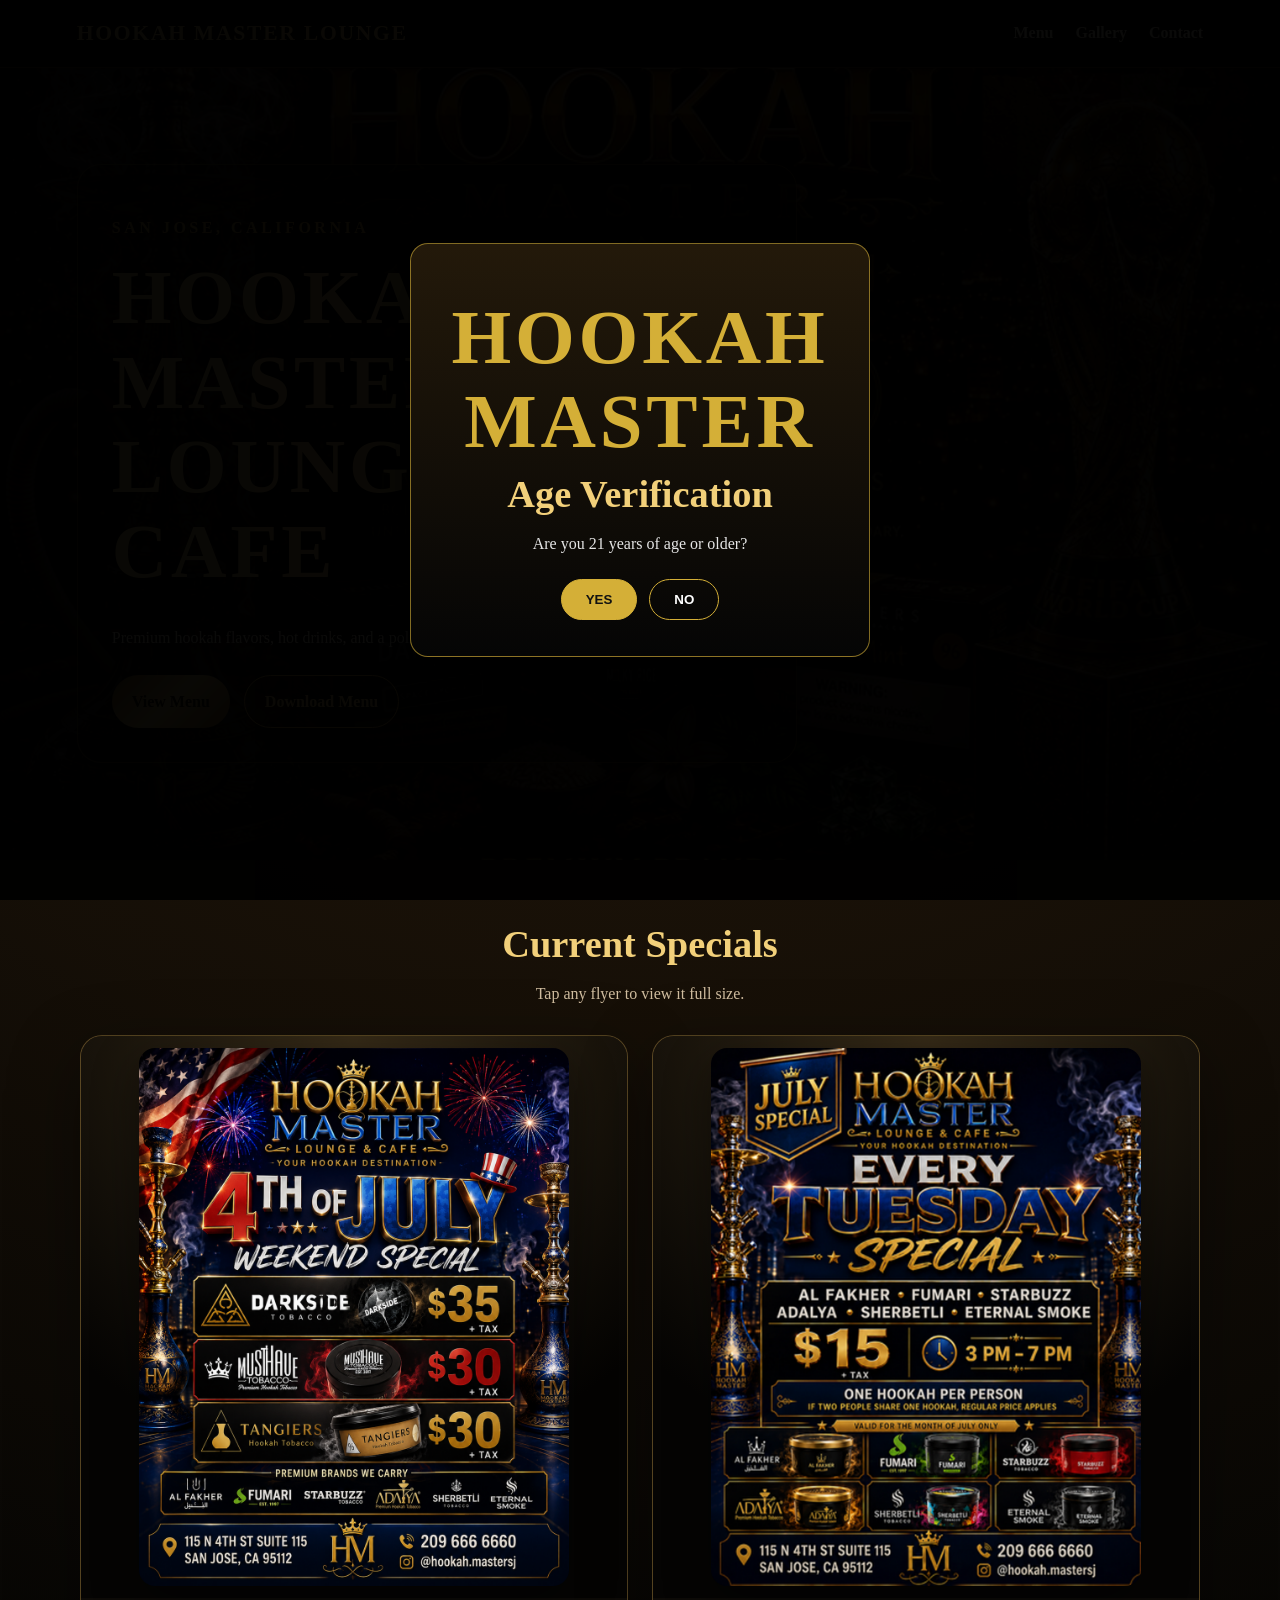
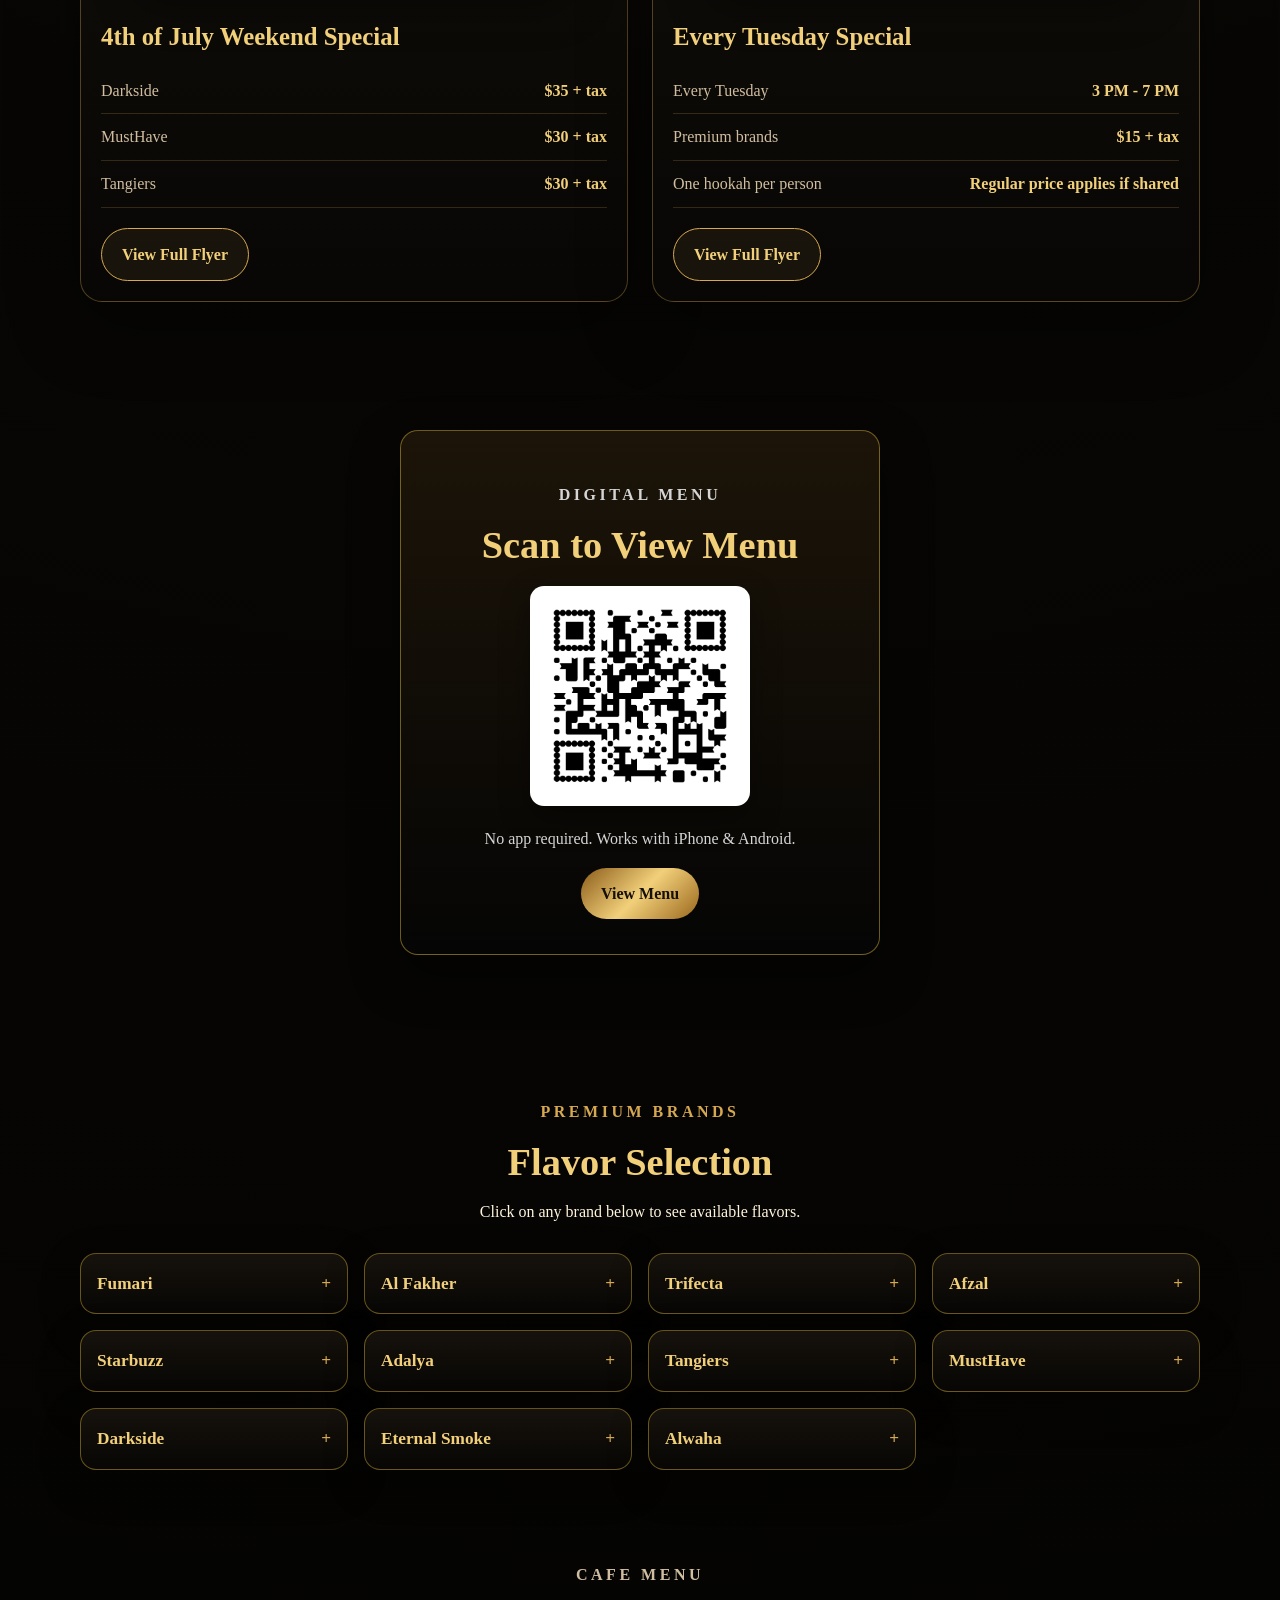
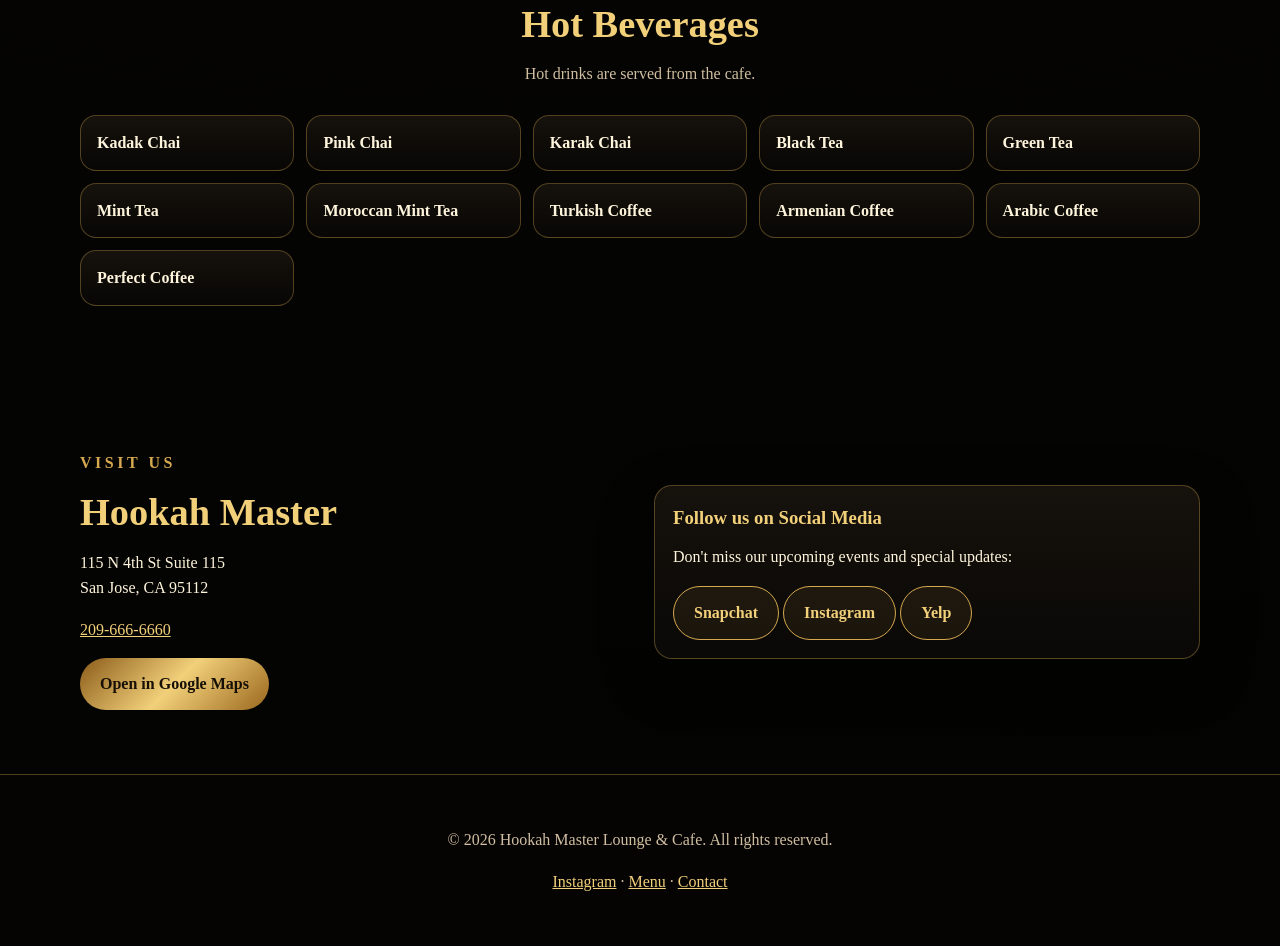
==== index.html @ a3803df4 "Add fire ember elements to index.html Add fire ember elements to the body of the HTML." ====
<!doctype html>
<html lang="en">
<head>
  <meta charset="utf-8" />
  <meta name="viewport" content="width=device-width, initial-scale=1" />
  <title>Hookah Master Lounge & Cafe | San Jose</title>
  <meta name="description" content="Hookah Master Lounge & Cafe in San Jose. Premium hookah flavors, hot drinks, and lounge experience." />
  <link rel="icon" href="/assets/hero.jpg" />
  <link rel="stylesheet" href="/style.css" />
</head>

<body>

  <div class="fire-embers">
  <span class="ember"></span>
  <span class="ember"></span>
  <span class="ember"></span>
  <span class="ember"></span>
  <span class="ember"></span>
  <span class="ember"></span>
</div>
  
  <header class="site-header">
    <a class="brand" href="/">Hookah Master Lounge</a>
    <nav>
      <a href="/menu/">Menu</a>
      <a href="/gallery/">Gallery</a>
      <a href="/contact/">Contact</a>
    </nav>
  </header>

  <main>
    <section class="hero">
      <div class="hero-overlay"></div>
      <img src="/assets/hero.jpg" alt="Hookah Master Lounge and Cafe premium brands and address" />
      <div class="hero-card">
        <p class="eyebrow">San Jose, California</p>
        <h1>Hookah Master Lounge & Cafe</h1>
        <p>Premium hookah flavors, hot drinks, and a polished lounge experience in downtown San Jose.</p>
        <div class="actions">
          <a class="button primary" href="/menu/">View Menu</a>
          <a class="button" href="/assets/menu.pdf" target="_blank" rel="noopener">Download Menu</a>
        </div>
      </div>
    </section>

    <section class="section specials-section" id="specials">
      <div class="section-heading">
        <h2>Current Specials</h2>
        <p>Tap any flyer to view it full size.</p>
      </div>

      <div class="specials-grid">
        <article class="special-card">
          <a class="special-flyer-link" href="/assets/july-special.png" target="_blank" rel="noopener">
            <img src="/assets/july-special.png" alt="4th of July Weekend Special flyer" loading="lazy" />
          </a>
          <div class="special-content">
            <h3>4th of July Weekend Special</h3>
            <ul class="special-list">
              <li><span>Darkside</span><strong>$35 + tax</strong></li>
              <li><span>MustHave</span><strong>$30 + tax</strong></li>
              <li><span>Tangiers</span><strong>$30 + tax</strong></li>
            </ul>
            <a class="button" href="/assets/july-special.png" target="_blank" rel="noopener">View Full Flyer</a>
          </div>
        </article>

        <article class="special-card">
          <a class="special-flyer-link" href="/assets/tuesday-special.png" target="_blank" rel="noopener">
            <img src="/assets/tuesday-special.png" alt="Every Tuesday Special flyer" loading="lazy" />
          </a>
          <div class="special-content">
            <h3>Every Tuesday Special</h3>
            <ul class="special-list">
              <li><span>Every Tuesday</span><strong>3 PM - 7 PM</strong></li>
              <li><span>Premium brands</span><strong>$15 + tax</strong></li>
              <li><span>One hookah per person</span><strong>Regular price applies if shared</strong></li>
            </ul>
            <a class="button" href="/assets/tuesday-special.png" target="_blank" rel="noopener">View Full Flyer</a>
          </div>
        </article>
      </div>
    </section>


    <section class="section qr-section">
      <div class="qr-card">
        <p class="eyebrow">Digital Menu</p>
        <h2>Scan to View Menu</h2>
        <img src="/assets/qr-menu.png" alt="Hookah Master Menu QR Code" class="qr-code" />
        <p>No app required. Works with iPhone & Android.</p>
        <a class="button primary" href="/menu/">View Menu</a>
      </div>
    </section>

    <section class="section intro">
      <p class="eyebrow">Premium Brands</p>
      <h2>Flavor Selection</h2>
      <p>Click on any brand below to see available flavors.</p>

      <div class="flavor-grid">
        <details>
          <summary>Fumari</summary>
          <ul>
            <li>Lemon Mint</li>
            <li>White Gummy Bear</li>
            <li>Red Gummy Bear</li>
            <li>Tropical Punch</li>
            <li>Mojito</li>
            <li>Ambrosia</li>
            <li>Spiced Chai</li>
            <li>Tangelo</li>
            <li>Island Papaya</li>
            <li>Red Gummy Ice</li>
          </ul>
        </details>

        <details>
          <summary>Al Fakher</summary>
          <ul>
            <li>Double Apple</li>
            <li>Mint</li>
            <li>Gum Mint</li>
            <li>Magic Love</li>
            <li>Orange Mint</li>
            <li>Grape Mint</li>
            <li>Blueberry Mint</li>
            <li>Peach</li>
            <li>Guava</li>
            <li>Watermelon</li>
            <li>Kiwi</li>
            <li>Mango</li>
            <li>Coconut</li>
            <li>Vanilla</li>
            <li>Cherry</li>
            <li>Citrus Mint</li>
            <li>Cloud 92</li>
          </ul>
        </details>

        <details>
          <summary>Trifecta</summary>
          <ul>
            <li>Twice the Ice</li>
            <li>TNT</li>
            <li>Indian Kheer</li>
          </ul>
        </details>

        <details>
          <summary>Afzal</summary>
          <ul>
            <li>Pan Raas</li>
            <li>Pan Masala</li>
            <li>Bombay Pan</li>
            <li>Kesar Pan</li>
          </ul>
        </details>

        <details>
          <summary>Starbuzz</summary>
          <ul>
            <li>Bluemist</li>
            <li>Safari Melon Dew</li>
            <li>Sex on the Beach</li>
            <li>Code 69</li>
            <li>Orange Mint</li>
            <li>Coco Jumbo</li>
            <li>Pirates Cave</li>
          </ul>
        </details>

        <details>
          <summary>Adalya</summary>
          <ul>
            <li>Love 66</li>
            <li>Lady Killer</li>
            <li>Punkman</li>
            <li>Sheikh Money</li>
            <li>Blue Melon</li>
          </ul>
        </details>

        <details>
          <summary>Tangiers</summary>
          <ul>
            <li>Cane Mint</li>
            <li>Extreme Cane Mint</li>
            <li>Eric's Mango</li>
            <li>Kashmir Mango</li>
            <li>Mango Fling</li>
            <li>Foreplay on the Peach</li>
            <li>Kashmir Peach</li>
            <li>Orange Soda</li>
            <li>Blueberry Grapefruit</li>
            <li>Strawberry Lemonade</li>
            <li>Blackberry Lime</li>
            <li>Pineapple</li>
            <li>Welsh Cream</li>
            <li>Schnozzberry</li>
            <li>Maraschino Cherry</li>
            <li>Lemon Blossom</li>
            <li>Green Apple Stuff</li>
            <li>Pear Watermelon</li>
            <li>Mixed Fruit</li>
            <li>Coconut</li>
          </ul>
        </details>

        <details>
          <summary>MustHave</summary>
          <ul>
            <li>Pinkman</li>
            <li>Rocketman</li>
            <li>Space Flavor</li>
            <li>Tropic Juice</li>
            <li>Mango</li>
            <li>Kiwi Smoothie</li>
            <li>Orange Dream</li>
            <li>Cookie</li>
            <li>Candy Cow</li>
            <li>Lemon Pie</li>
            <li>Lemongrass</li>
            <li>Holland Pie</li>
            <li>Choco Mint</li>
            <li>Ice Mint</li>
            <li>Frosty</li>
            <li>Apple Drops</li>
            <li>Blackberry</li>
            <li>Black Currant</li>
            <li>Blueberry Candy</li>
            <li>Ararat</li>
            <li>Cherry Cola</li>
            <li>Cucunada</li>
            <li>Coconut Shake</li>
            <li>Cheesecake</li>
            <li>Cinnamon</li>
            <li>Citrus Spritz</li>
            <li>Caribbean Rum</li>
            <li>Grapefruit</li>
            <li>Earl Grey</li>
            <li>Estragon</li>
            <li>Feijoa</li>
            <li>Gooseberry</li>
            <li>Berry Moroz</li>
            <li>Honey Halls</li>
            <li>Ice Cream</li>
            <li>Jumulao</li>
            <li>Green Fizz</li>
            <li>Fizzy Dizzy</li>
            <li>Morocco</li>
            <li>Nord Star</li>
            <li>Mandarin</li>
            <li>Milky Rice</li>
            <li>Milk Oolong</li>
            <li>Mango Sling</li>
            <li>Orange Tea</li>
            <li>Sweet Melon</li>
            <li>Strawberry Lychee</li>
            <li>Red Bomb</li>
            <li>Pistachio</li>
            <li>Pineapple Rings</li>
            <li>Prosecco</li>
            <li>Paradise</li>
            <li>Vanilla Cream</li>
            <li>Unicorn Treats</li>
            <li>Watermelon</li>
            <li>Tipsy</li>
            <li>Violet</li>
          </ul>
        </details>

        <details>
          <summary>Darkside</summary>
          <ul>
            <li>Bergmonster</li>
            <li>Basil Blast</li>
            <li>Admiral Akbar</li>
            <li>Brazil Breeze</li>
            <li>Banana Papa</li>
            <li>Bounty Hunter</li>
            <li>Blueberry Blast</li>
            <li>Bluesry Blast</li>
            <li>Crystal Grape</li>
            <li>Cyber Kiwi</li>
            <li>Cream Soda</li>
            <li>Dark Mint</li>
            <li>Dark Passion</li>
            <li>Deep Blue Sea</li>
            <li>Desert Eagle</li>
            <li>Dark Ice Cream</li>
            <li>Dark Cola</li>
            <li>Dark Melon</li>
            <li>Lake Grapefruit</li>
            <li>Genesis Raspberry</li>
            <li>Guava Rebel</li>
            <li>Falling Star</li>
            <li>Mango Lassi 2.0</li>
            <li>Goosebumps</li>
            <li>Honey Dust</li>
            <li>Ice Greczy</li>
            <li>Killer Milk</li>
            <li>Lemon Blast</li>
            <li>Pear</li>
            <li>Red Jam</li>
            <li>Space Jam</li>
            <li>Pomelo</li>
            <li>Torpedo</li>
            <li>Polar Cream</li>
            <li>Red Alert</li>
            <li>Fruity</li>
          </ul>
        </details>

        <details>
          <summary>Eternal Smoke</summary>
          <ul>
            <li>Eternal Smoke</li>
            <li>Lime Lit</li>
            <li>Peach Lit</li>
            <li>Blueberry Lit</li>
            <li>Watermelon Lit</li>
            <li>Smoothie Sunshine</li>
            <li>Midnight Passion</li>
            <li>Aloha Night</li>
            <li>Intense Peace</li>
          </ul>
        </details>

        <details>
          <summary>Alwaha</summary>
          <ul>
            <li>Pan Rasna</li>
            <li>Big Boy</li>
          </ul>
        </details>
      </div>
    </section>

    <section class="section beverages-section">
      <div class="section-heading">
        <p class="eyebrow">Cafe Menu</p>
        <h2>Hot Beverages</h2>
        <p>Hot drinks are served from the cafe.</p>
      </div>

      <div class="beverage-grid">
        <span>Kadak Chai</span>
        <span>Pink Chai</span>
        <span>Karak Chai</span>
        <span>Black Tea</span>
        <span>Green Tea</span>
        <span>Mint Tea</span>
        <span>Moroccan Mint Tea</span>
        <span>Turkish Coffee</span>
        <span>Armenian Coffee</span>
        <span>Arabic Coffee</span>
        <span>Perfect Coffee</span>
      </div>
    </section>


    <section class="split section">
      <div>
        <p class="eyebrow">Visit Us</p>
        <h2>Hookah Master</h2>
        <p>115 N 4th St Suite 115<br>San Jose, CA 95112</p>
        <p><a href="tel:12096666660">209-666-6660</a></p>
        <a class="button primary" href="https://maps.app.goo.gl/d8j7RaZRmNTJTMe79" target="_blank" rel="noopener">Open in Google Maps</a>
      </div>

      <div class="card">
        <h3>Follow us on Social Media</h3>
        <p>Don't miss our upcoming events and special updates:</p>
        <a class="button" href="https://snapchat.com/t/9Iy82Onw" target="_blank" rel="noopener">Snapchat</a>
        <a class="button" href="https://www.instagram.com/hookah.mastersj?utm_source=qr" target="_blank" rel="noopener">Instagram</a>
        <a class="button" href="https://yelp.to/-NRig99HRk" target="_blank" rel="noopener">Yelp</a>
      </div>
    </section>
  </main>

  <footer>
    <p>© <span id="year"></span> Hookah Master Lounge & Cafe. All rights reserved.</p>
    <p>
      <a href="https://www.instagram.com/hookah.mastersj" target="_blank" rel="noopener">Instagram</a>
      · <a href="/menu/">Menu</a>
      · <a href="/contact/">Contact</a>
    </p>
  </footer>

  <script src="/script.js"></script>
  <script src="/age-check.js"></script>
</body>
</html>
---- style.css ----
:root{
  --bg:#070604;
  --panel:#11100d;
  --panel2:#18130d;
  --gold:#d6a84f;
  --gold2:#f2d07a;
  --text:#fff5dc;
  --muted:#d1bea0;
  --line:rgba(214,168,79,.35);
}

*{box-sizing:border-box}

html{scroll-behavior:smooth}

body{
  margin:0;
  background:radial-gradient(circle at top,#2b1c0b 0,#070604 42%,#030302 100%);
  color:var(--text);
  font-family:Georgia,'Times New Roman',serif;
  line-height:1.6;
}

a{color:var(--gold2)}

.site-header{
  position:sticky;
  top:0;
  z-index:10;
  display:flex;
  align-items:center;
  justify-content:space-between;
  padding:16px 6vw;
  background:rgba(3,3,2,.86);
  backdrop-filter:blur(12px);
  border-bottom:1px solid var(--line);
}

.brand{
  font-size:1.35rem;
  font-weight:700;
  letter-spacing:.08em;
  text-transform:uppercase;
  text-decoration:none;
  color:var(--gold2);
}

nav{
  display:flex;
  gap:22px;
}


nav a{
  text-decoration:none;
  color:var(--text);
  font-weight:700;
}

.hero{
  position:relative;
  min-height:88vh;
  display:grid;
  place-items:center;
  overflow:hidden;
}

.hero img{
  position:absolute;
  inset:0;
  width:100%;
  height:100%;
  object-fit:cover;
  filter:saturate(1.06) contrast(1.02);
}

.hero-overlay{
  position:absolute;
  inset:0;
  background:linear-gradient(90deg,rgba(0,0,0,.82),rgba(0,0,0,.38),rgba(0,0,0,.72));
  z-index:1;
}

.hero-card{
  position:relative;
  z-index:2;
  width:min(720px,90vw);
  margin-right:auto;
  margin-left:6vw;
  padding:34px;
  border:1px solid var(--line);
  border-radius:24px;
  background:rgba(8,7,5,.68);
  box-shadow:0 24px 80px rgba(0,0,0,.6);
}

h1,h2,h3{
  line-height:1.1;
  margin:.2em 0 .4em;
  color:var(--gold2);
}

h1{
  font-size:clamp(2.3rem,6vw,5.4rem);
  letter-spacing:.05em;
  text-transform:uppercase;
}

h2{
  font-size:clamp(1.8rem,3vw,3rem);
}

.eyebrow{
  letter-spacing:.22em;
  text-transform:uppercase;
  color:var(--gold);
  font-weight:700;
}

.actions{
  display:flex;
  gap:14px;
  flex-wrap:wrap;
  margin-top:24px;
}

.button{
  display:inline-flex;
  align-items:center;
  justify-content:center;
  padding:13px 20px;
  border:1px solid var(--gold);
  border-radius:999px;
  color:var(--gold2);
  text-decoration:none;
  font-weight:800;
  background:rgba(214,168,79,.08);
}

.button.primary{
  background:linear-gradient(135deg,#8a5b19,#f2d07a,#9a671d);
  color:#160f06;
  border:0;
}

.section{
  width:min(1120px,90vw);
  margin:0 auto;
  padding:64px 0;
}

.intro{
  text-align:center;
}

.card,
.menu-card{
  border:1px solid var(--line);
  background:linear-gradient(180deg,rgba(24,19,13,.92),rgba(10,9,7,.92));
  border-radius:18px;
  padding:18px;
  box-shadow:0 18px 55px rgba(0,0,0,.28);
}

.split{
  display:grid;
  grid-template-columns:1fr 1fr;
  gap:28px;
  align-items:center;
}

code{
  display:block;
  padding:14px;
  border-radius:12px;
  background:#050403;
  border:1px solid var(--line);
  white-space:normal;
}

.page{
  padding-top:34px;
}

.page-title{
  text-align:center;
}

.center-actions{
  justify-content:center;
}

.policy ul{
  margin:0;
  padding-left:22px;
}

.menu-grid{
  display:grid;
  grid-template-columns:repeat(3,1fr);
  gap:18px;
}

.menu-card h2{
  font-size:1.5rem;
}

.menu-card p{
  color:var(--muted);
  margin-bottom:0;
}

.menu-card.wide{
  grid-column:span 3;
}

.pdf-viewer iframe{
  width:100%;
  height:760px;
  border:1px solid var(--line);
  border-radius:18px;
  background:#fff;
}

.gallery img{
  width:100%;
  border-radius:24px;
  border:1px solid var(--line);
  box-shadow:0 24px 80px rgba(0,0,0,.55);
}

footer{
  text-align:center;
  padding:36px 6vw;
  border-top:1px solid var(--line);
  background:#050403;
  color:var(--muted);
}

/* QR Code Section */
.qr-section{
  text-align:center;
}

.qr-card{
  width:min(95%,480px);
  margin:0 auto;
  padding:clamp(20px,3vw,35px);
  border-radius:18px;
  border:1px solid rgba(212,175,55,.5);
  background:linear-gradient(180deg,#1c1408,#050505);
  box-shadow:0 20px 50px rgba(0,0,0,.45);
}

.qr-code{
  width:clamp(120px,18vw,220px);
  aspect-ratio:1 / 1;
  height:auto;
  display:block;
  margin:20px auto;
  background:white;
  padding:12px;
  border-radius:14px;
  box-shadow:0 12px 30px rgba(0,0,0,.35);
}

.qr-card p{
  color:#d5d5d5;
}

/* Clickable Flavor Section */
.flavor-grid{
  display:grid;
  grid-template-columns:repeat(auto-fit,minmax(230px,1fr));
  gap:16px;
  margin-top:28px;
  text-align:left;
}

.flavor-grid details{
  border:1px solid rgba(212,175,55,.45);
  border-radius:16px;
  background:linear-gradient(180deg,rgba(24,19,13,.92),rgba(8,7,5,.92));
  padding:16px;
  box-shadow:0 14px 40px rgba(0,0,0,.28);
}

.flavor-grid summary{
  cursor:pointer;
  color:var(--gold2);
  font-weight:800;
  font-size:1.08rem;
  list-style:none;
}

.flavor-grid summary::-webkit-details-marker{
  display:none;
}

.flavor-grid summary::after{
  content:" +";
  color:var(--gold);
  float:right;
}

.flavor-grid details[open] summary::after{
  content:" −";
}

.flavor-grid ul{
  margin:14px 0 0;
  padding-left:20px;
  color:#e7e7e7;
}

.flavor-grid li{
  margin:5px 0;
}

/* Age Verification */
.age-lock body{
  overflow:hidden;
}

.age-gate{
  position:fixed;
  inset:0;
  z-index:999999;
  background:rgba(0,0,0,.96);
  display:flex;
  align-items:center;
  justify-content:center;
  padding:20px;
}

.age-box{
  max-width:460px;
  width:100%;
  text-align:center;
  background:linear-gradient(180deg,#23190a,#050505);
  border:1px solid rgba(212,175,55,.6);
  border-radius:18px;
  padding:36px 24px;
  box-shadow:0 20px 60px rgba(0,0,0,.6);
}

.age-box h1{
  color:#d4af37;
  margin-bottom:8px;
}

.age-box h2{
  margin-top:0;
}

.age-box p{
  color:#e6e6e6;
}

.age-actions{
  display:flex;
  gap:12px;
  justify-content:center;
  margin-top:22px;
}

.age-actions button{
  cursor:pointer;
  border:1px solid #d4af37;
  border-radius:999px;
  padding:12px 24px;
  font-weight:700;
  background:transparent;
  color:#fff;
}

.age-actions button:first-child{
  background:#d4af37;
  color:#111;
}

.age-denied{
  min-height:100vh;
  display:grid;
  place-content:center;
  text-align:center;
  background:#050505;
  color:white;
  padding:24px;
}

/* Mobile Responsive */
@media(max-width:850px){
  .site-header{
    position:relative;
    display:block;
    text-align:center;
  }

  .brand{
    display:block;
    margin-bottom:10px;
  }

  nav{
    justify-content:center;
    gap:14px;
    flex-wrap:wrap;
  }

  .hero{
    min-height:74vh;
  }

  .hero-card{
    margin:22px auto;
    padding:24px;
  }

  .split,
  .menu-grid{
    grid-template-columns:1fr;
  }

  .menu-card.wide{
    grid-column:auto;
  }

  .pdf-viewer iframe{
    height:520px;
  }
}

@media(max-width:520px){
  h1{
    font-size:2.15rem;
  }

  .actions,
  .center-actions{
    display:grid;
  }

  .section{
    width:min(92vw,1120px);
    padding:44px 0;
  }

  .hero img{
    object-position:center top;
  }

  .qr-code{
    width:clamp(110px,36vw,165px);
  }

  .qr-card{
    padding:22px 16px;
  }

  .flavor-grid{
    grid-template-columns:1fr;
  }
}

/* Current Specials */
.section-heading{
  text-align:center;
  margin-bottom:28px;
}

.section-heading p{
  color:var(--muted);
}

.specials-section{
  padding-top:56px;
}

.specials-grid{
  display:grid;
  grid-template-columns:repeat(2,minmax(0,1fr));
  gap:24px;
  align-items:start;
}

.special-card{
  overflow:hidden;
  border:1px solid var(--line);
  border-radius:22px;
  background:linear-gradient(180deg,rgba(24,19,13,.96),rgba(8,7,5,.96));
  box-shadow:0 22px 70px rgba(0,0,0,.4);
}

/*
  Flyer previews are intentionally normalized.
  The source flyers have different pixel sizes, so this container keeps the page
  balanced without cropping the artwork. The important promo details are repeated
  as text below each flyer, so mobile users do not need to pinch-zoom.
*/
.special-flyer-link{
  display:grid;
  place-items:center;
  padding:12px;
  background:radial-gradient(circle at top,rgba(214,168,79,.16),#050403 68%);
}

.special-flyer-link img{
  display:block;
  width:min(100%,430px);
  aspect-ratio:4 / 5;
  height:auto;
  object-fit:contain;
  border-radius:16px;
  box-shadow:0 16px 46px rgba(0,0,0,.45);
}

.special-content{
  padding:20px;
}

.special-content h3{
  font-size:1.55rem;
}

.special-list{
  list-style:none;
  margin:18px 0 20px;
  padding:0;
}

.special-list li{
  display:flex;
  justify-content:space-between;
  gap:16px;
  padding:10px 0;
  border-bottom:1px solid rgba(214,168,79,.2);
  color:var(--muted);
}

.special-list strong{
  color:var(--gold2);
  text-align:right;
  white-space:nowrap;
}

@media(max-width:850px){
  .specials-grid{
    grid-template-columns:1fr;
  }

  .special-card{
    max-width:680px;
    margin:0 auto;
  }
}

@media(max-width:520px){
  .specials-section{
    padding-top:42px;
  }

  .special-flyer-link{
    padding:8px;
  }

  .special-flyer-link img{
    width:100%;
    max-width:420px;
  }

  .special-content{
    padding:16px;
  }

  .special-list li{
    display:block;
  }

  .special-list strong{
    display:block;
    margin-top:2px;
    text-align:left;
    white-space:normal;
  }
}

/* Hot Beverages */
.beverages-section{
  padding-top:12px;
}

.beverage-grid{
  display:grid;
  grid-template-columns:repeat(auto-fit,minmax(190px,1fr));
  gap:12px;
}

.beverage-grid span,
.beverage-card{
  border:1px solid rgba(214,168,79,.35);
  border-radius:16px;
  background:linear-gradient(180deg,rgba(24,19,13,.92),rgba(8,7,5,.92));
  padding:14px 16px;
  color:var(--text);
  font-weight:700;
}

/* Live Flying Flame / Embers */
.fire-embers {
  position: fixed;
  inset: 0;
  pointer-events: none;
  overflow: hidden;
  z-index: 4;
}

.ember {
  position: absolute;
  bottom: -40px;
  width: 6px;
  height: 6px;
  border-radius: 50%;
  background: radial-gradient(circle, #fff2a8, #ff9a22 45%, #ff3b00 75%, transparent 100%);
  box-shadow: 0 0 12px #ff8a00, 0 0 26px rgba(255,80,0,.65);
  animation: emberFly linear infinite;
  opacity: .85;
}

.ember:nth-child(1){left:12%; animation-duration:7s; animation-delay:0s;}
.ember:nth-child(2){left:25%; animation-duration:9s; animation-delay:1s;}
.ember:nth-child(3){left:42%; animation-duration:6s; animation-delay:2s;}
.ember:nth-child(4){left:58%; animation-duration:8s; animation-delay:.5s;}
.ember:nth-child(5){left:73%; animation-duration:10s; animation-delay:1.5s;}
.ember:nth-child(6){left:88%; animation-duration:7s; animation-delay:3s;}

@keyframes emberFly {
  0% {
    transform: translateY(0) translateX(0) scale(.7);
    opacity: 0;
  }
  15% {
    opacity: .9;
  }
  60% {
    opacity: .7;
  }
  100% {
    transform: translateY(-110vh) translateX(45px) scale(1.4);
    opacity: 0;
  }
}
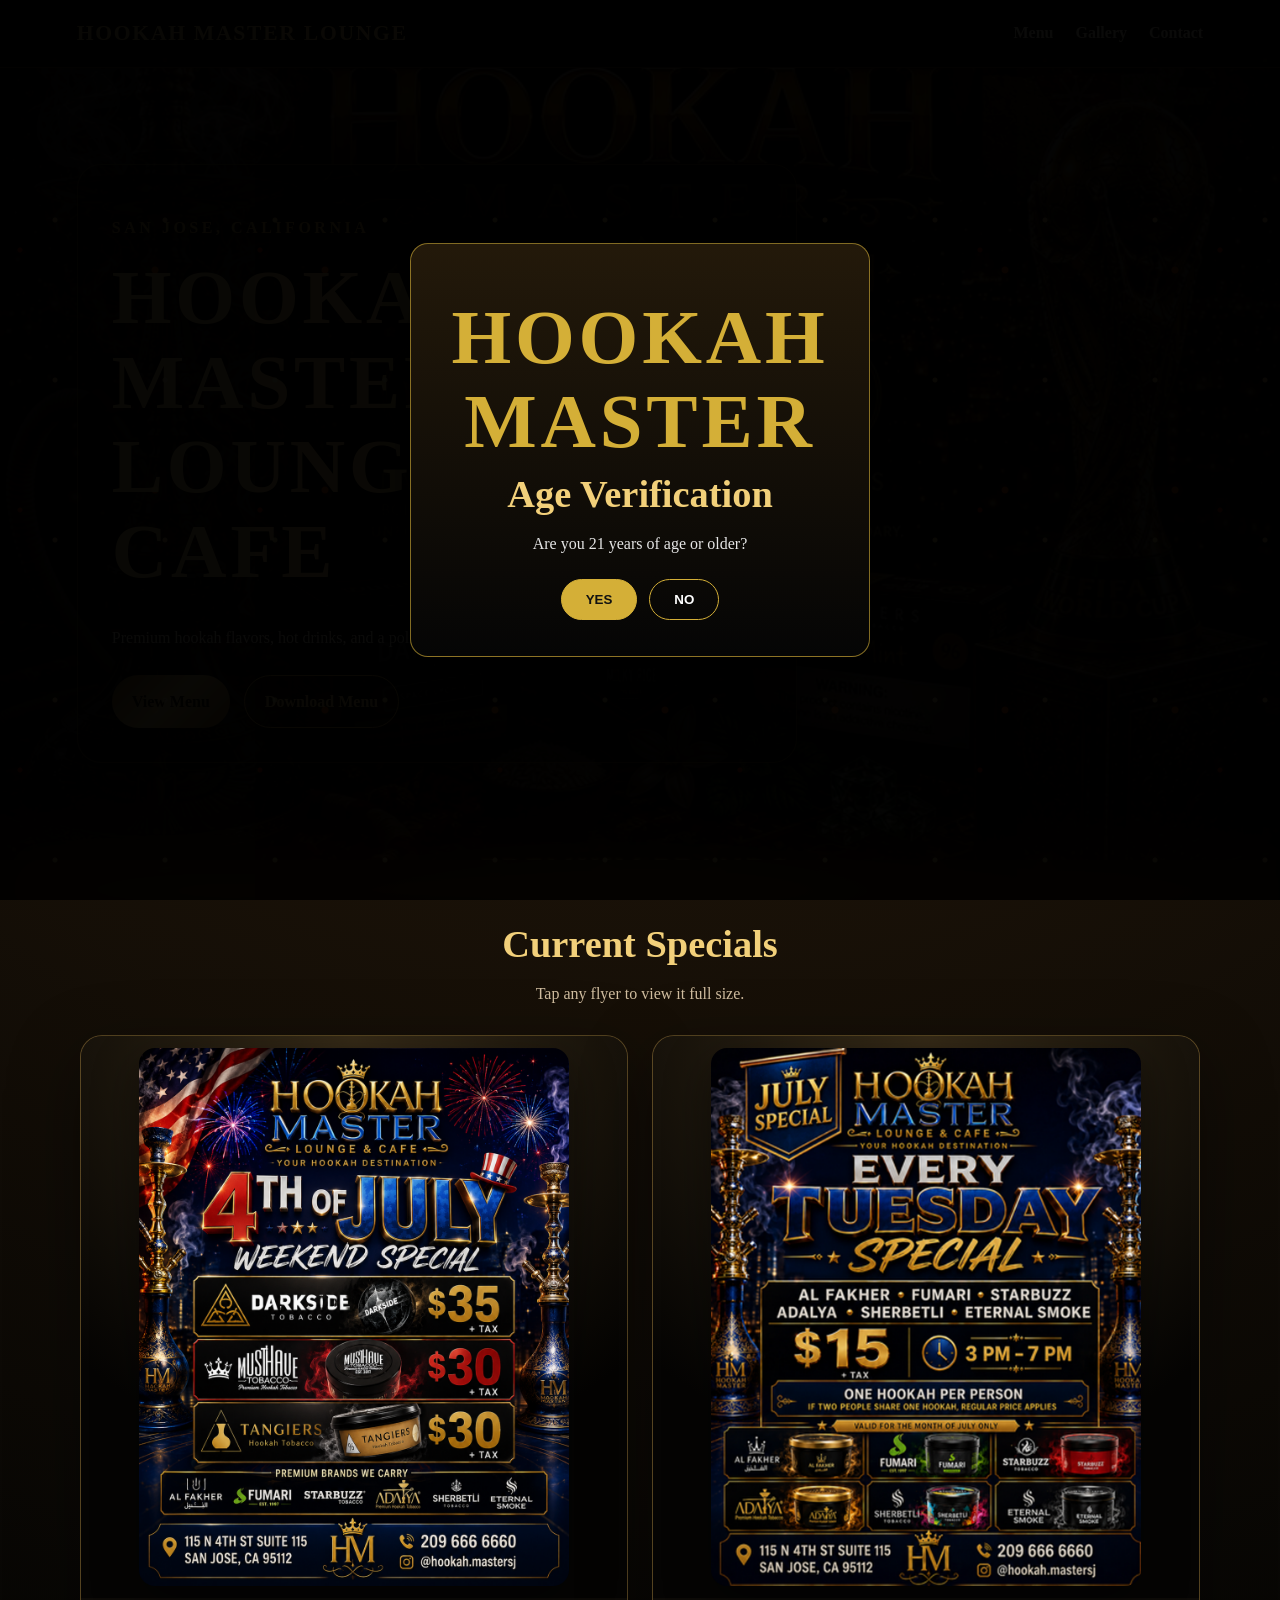
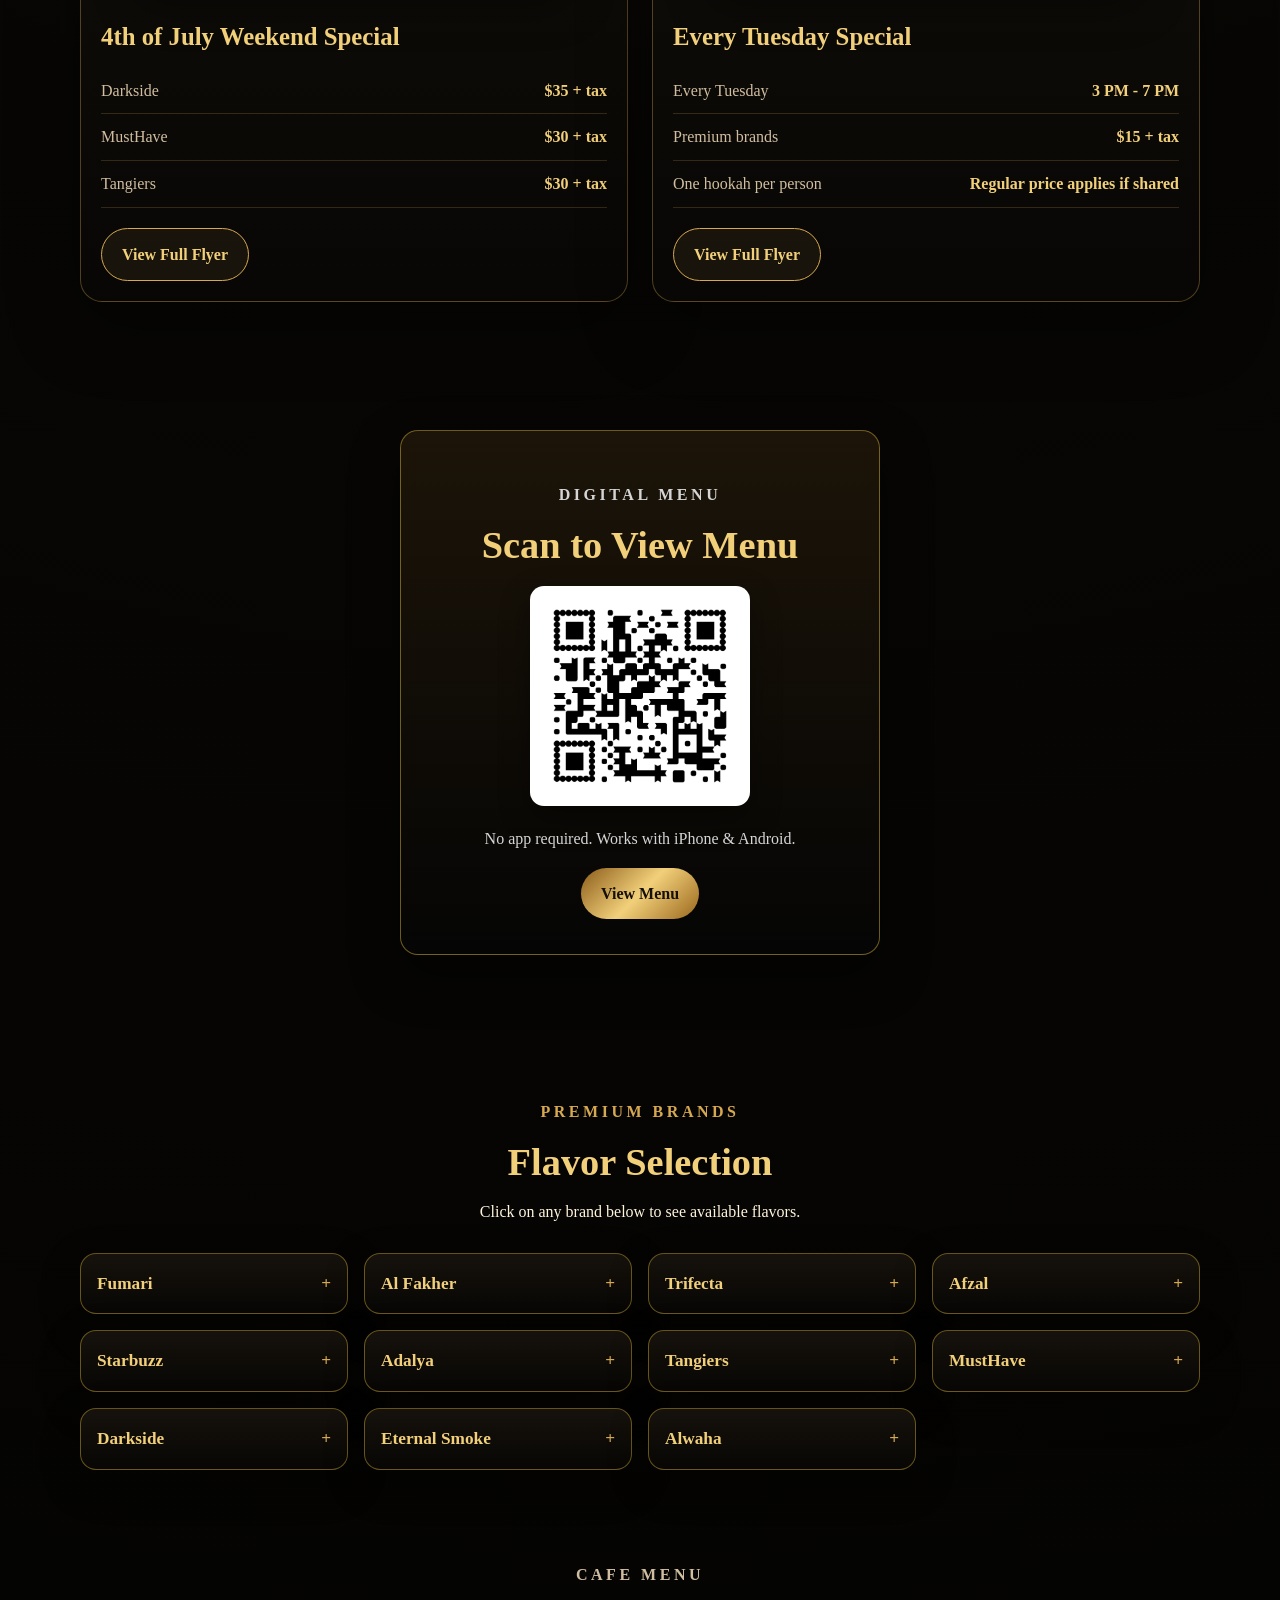
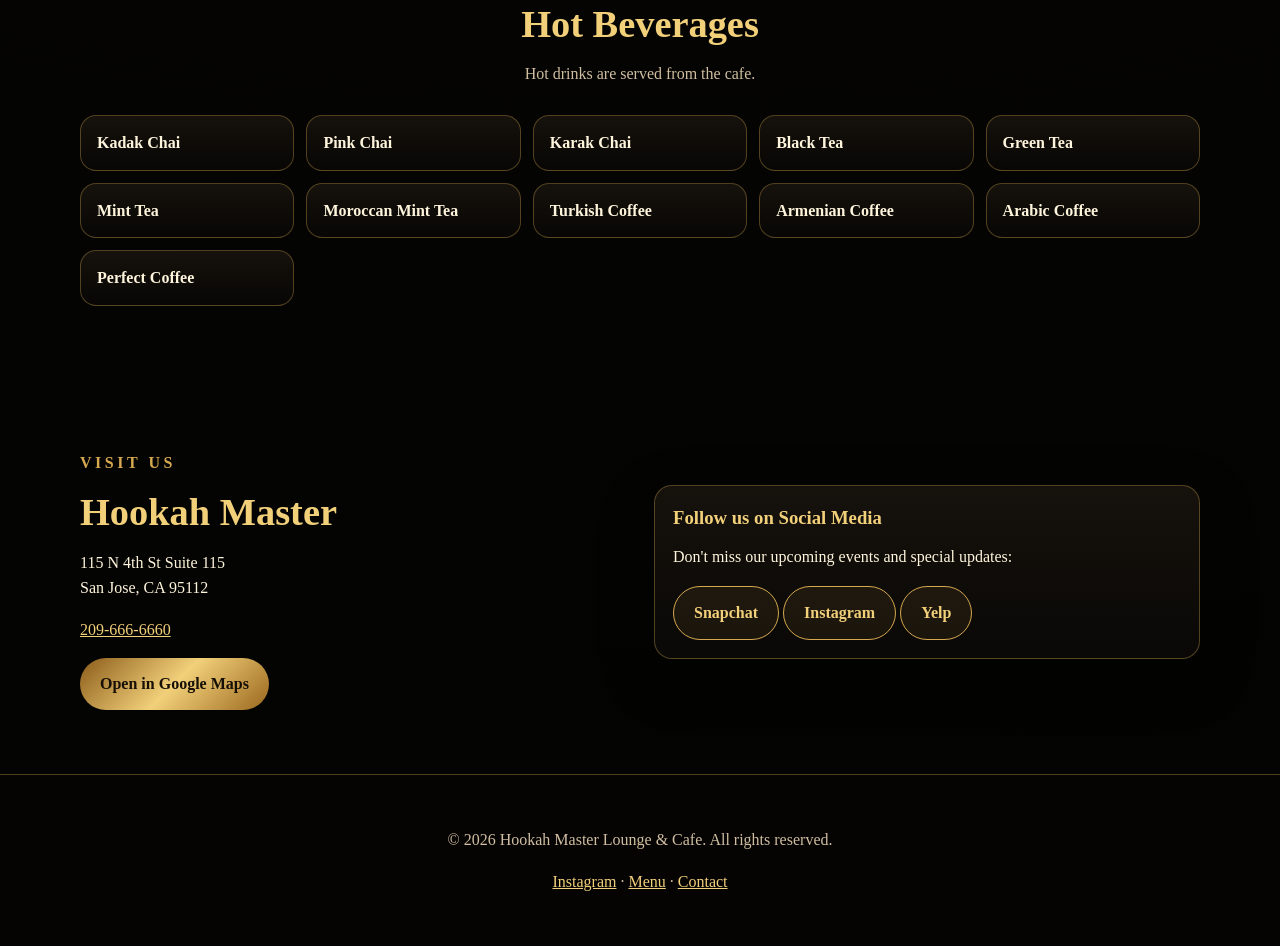
==== commit aa91b93e: "Update index.html" ====
--- a/index.html
+++ b/index.html
@@ -11,15 +11,7 @@
 
 <body>
 
-  <div class="fire-embers">
-  <span class="ember"></span>
-  <span class="ember"></span>
-  <span class="ember"></span>
-  <span class="ember"></span>
-  <span class="ember"></span>
-  <span class="ember"></span>
-</div>
-  
+<div class="fire-embers" aria-hidden="true"></div>  
   <header class="site-header">
     <a class="brand" href="/">Hookah Master Lounge</a>
     <nav>
--- a/style.css
+++ b/style.css
@@ -50,7 +50,6 @@
   gap:22px;
 }
 
-
 nav a{
   text-decoration:none;
   color:var(--text);
@@ -606,48 +605,63 @@
   font-weight:700;
 }
 
-/* Live Flying Flame / Embers */
-.fire-embers {
-  position: fixed;
-  inset: 0;
-  pointer-events: none;
-  overflow: hidden;
-  z-index: 4;
-}
-
-.ember {
-  position: absolute;
-  bottom: -40px;
-  width: 6px;
-  height: 6px;
-  border-radius: 50%;
-  background: radial-gradient(circle, #fff2a8, #ff9a22 45%, #ff3b00 75%, transparent 100%);
-  box-shadow: 0 0 12px #ff8a00, 0 0 26px rgba(255,80,0,.65);
-  animation: emberFly linear infinite;
-  opacity: .85;
-}
-
-.ember:nth-child(1){left:12%; animation-duration:7s; animation-delay:0s;}
-.ember:nth-child(2){left:25%; animation-duration:9s; animation-delay:1s;}
-.ember:nth-child(3){left:42%; animation-duration:6s; animation-delay:2s;}
-.ember:nth-child(4){left:58%; animation-duration:8s; animation-delay:.5s;}
-.ember:nth-child(5){left:73%; animation-duration:10s; animation-delay:1.5s;}
-.ember:nth-child(6){left:88%; animation-duration:7s; animation-delay:3s;}
-
-@keyframes emberFly {
-  0% {
-    transform: translateY(0) translateX(0) scale(.7);
-    opacity: 0;
-  }
-  15% {
-    opacity: .9;
-  }
-  60% {
-    opacity: .7;
-  }
-  100% {
-    transform: translateY(-110vh) translateX(45px) scale(1.4);
-    opacity: 0;
-  }
-}
-
+/* V3-style live flame / ember layer */
+.fire-embers{
+  position:fixed;
+  inset:0;
+  pointer-events:none;
+  overflow:hidden;
+  z-index:4;
+  mix-blend-mode:screen;
+}
+
+.fire-embers::before{
+  content:"";
+  position:absolute;
+  left:0;
+  right:0;
+  bottom:-2vh;
+  height:22vh;
+  background:
+    radial-gradient(ellipse at 18% 100%, rgba(255,95,0,.55), transparent 45%),
+    radial-gradient(ellipse at 52% 100%, rgba(255,165,30,.45), transparent 42%),
+    radial-gradient(ellipse at 82% 100%, rgba(255,70,0,.42), transparent 38%);
+  filter:blur(18px);
+  animation:fireGlow .9s infinite alternate ease-in-out;
+  opacity:.75;
+}
+
+.fire-embers::after{
+  content:"";
+  position:absolute;
+  inset:-20vh 0 0 0;
+  background-image:
+    radial-gradient(circle, rgba(255,218,120,.95) 0 2px, transparent 3px),
+    radial-gradient(circle, rgba(255,95,0,.9) 0 3px, transparent 4px),
+    radial-gradient(circle, rgba(255,45,0,.85) 0 2px, transparent 3px);
+  background-size:110px 160px, 170px 220px, 240px 260px;
+  background-position:0 0, 70px 120px, 140px 40px;
+  filter:drop-shadow(0 0 8px #ff6a00);
+  animation:emberStorm 2.8s linear infinite;
+  opacity:.9;
+}
+
+@keyframes fireGlow{
+  from{
+    transform:scaleY(.85);
+    opacity:.45;
+  }
+  to{
+    transform:scaleY(1.2);
+    opacity:.9;
+  }
+}
+
+@keyframes emberStorm{
+  from{
+    transform:translateY(40vh) translateX(-2vw);
+  }
+  to{
+    transform:translateY(-80vh) translateX(4vw);
+  }
+}
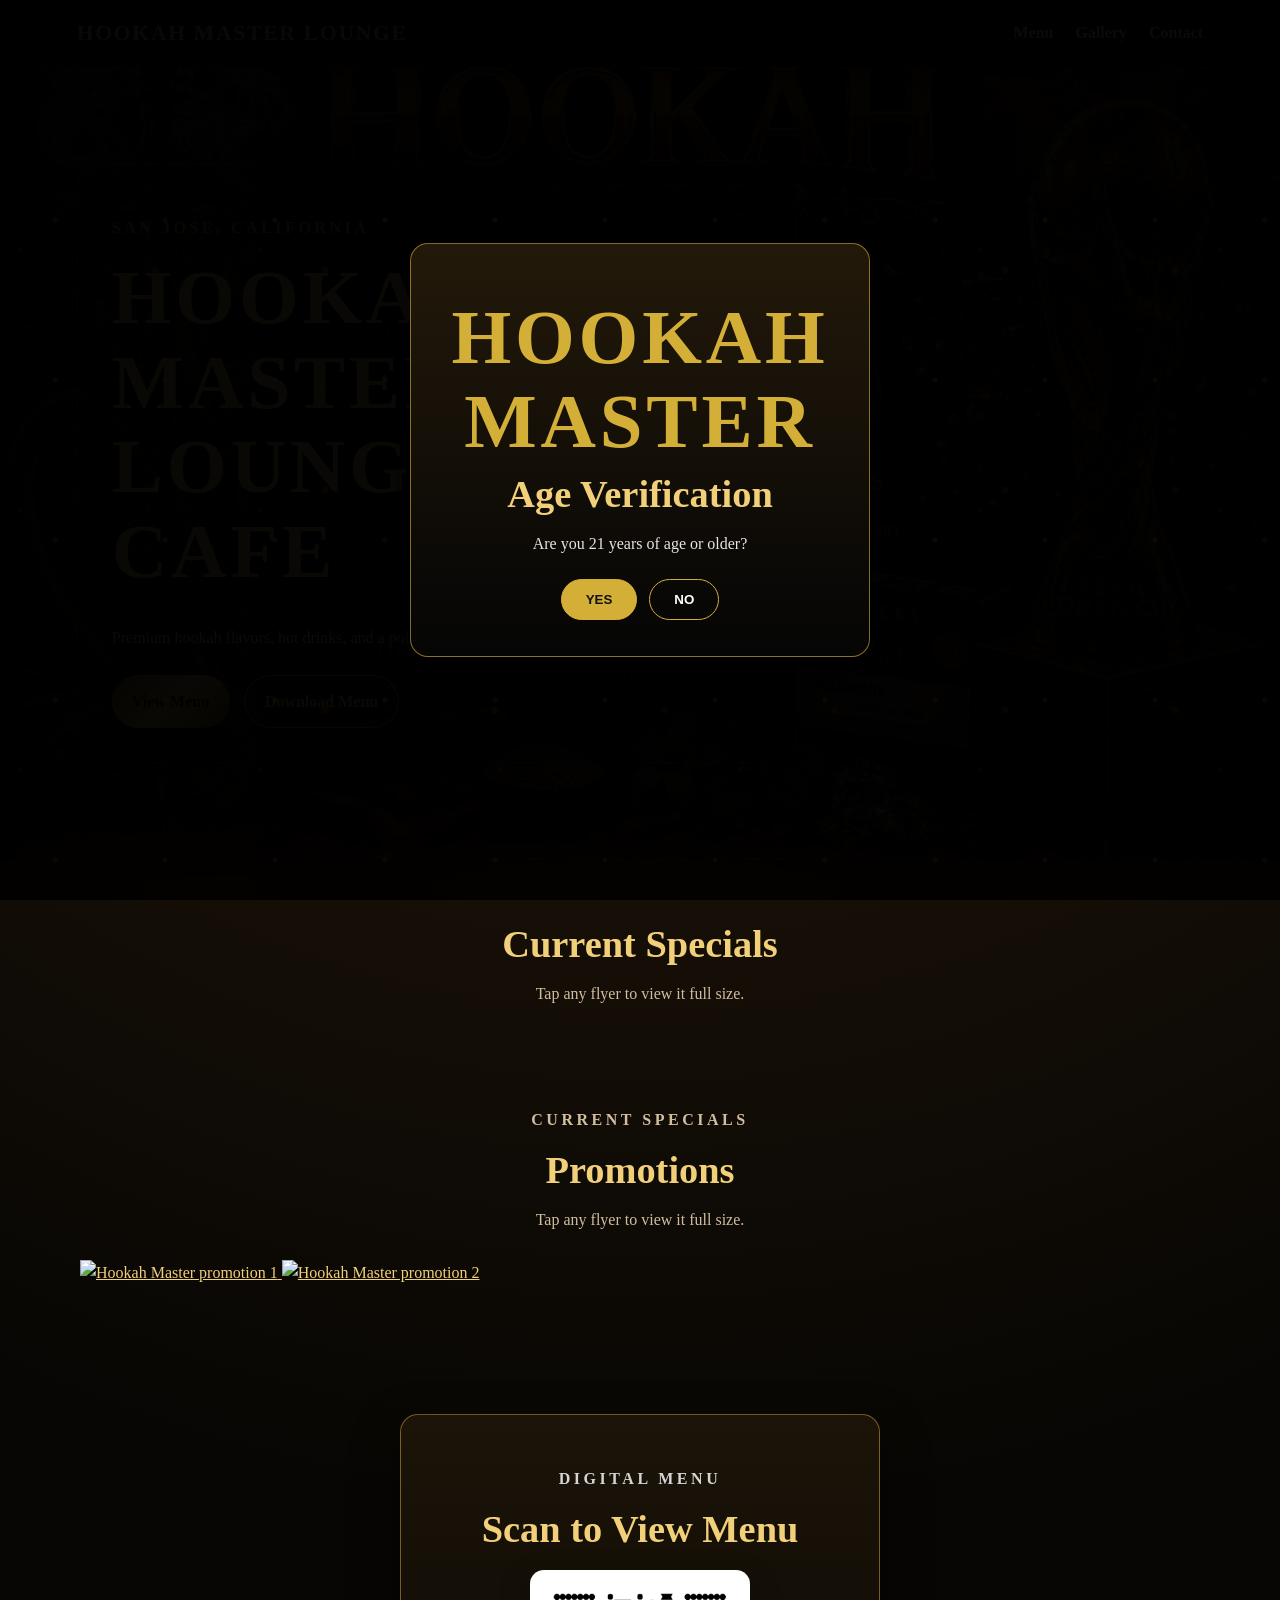
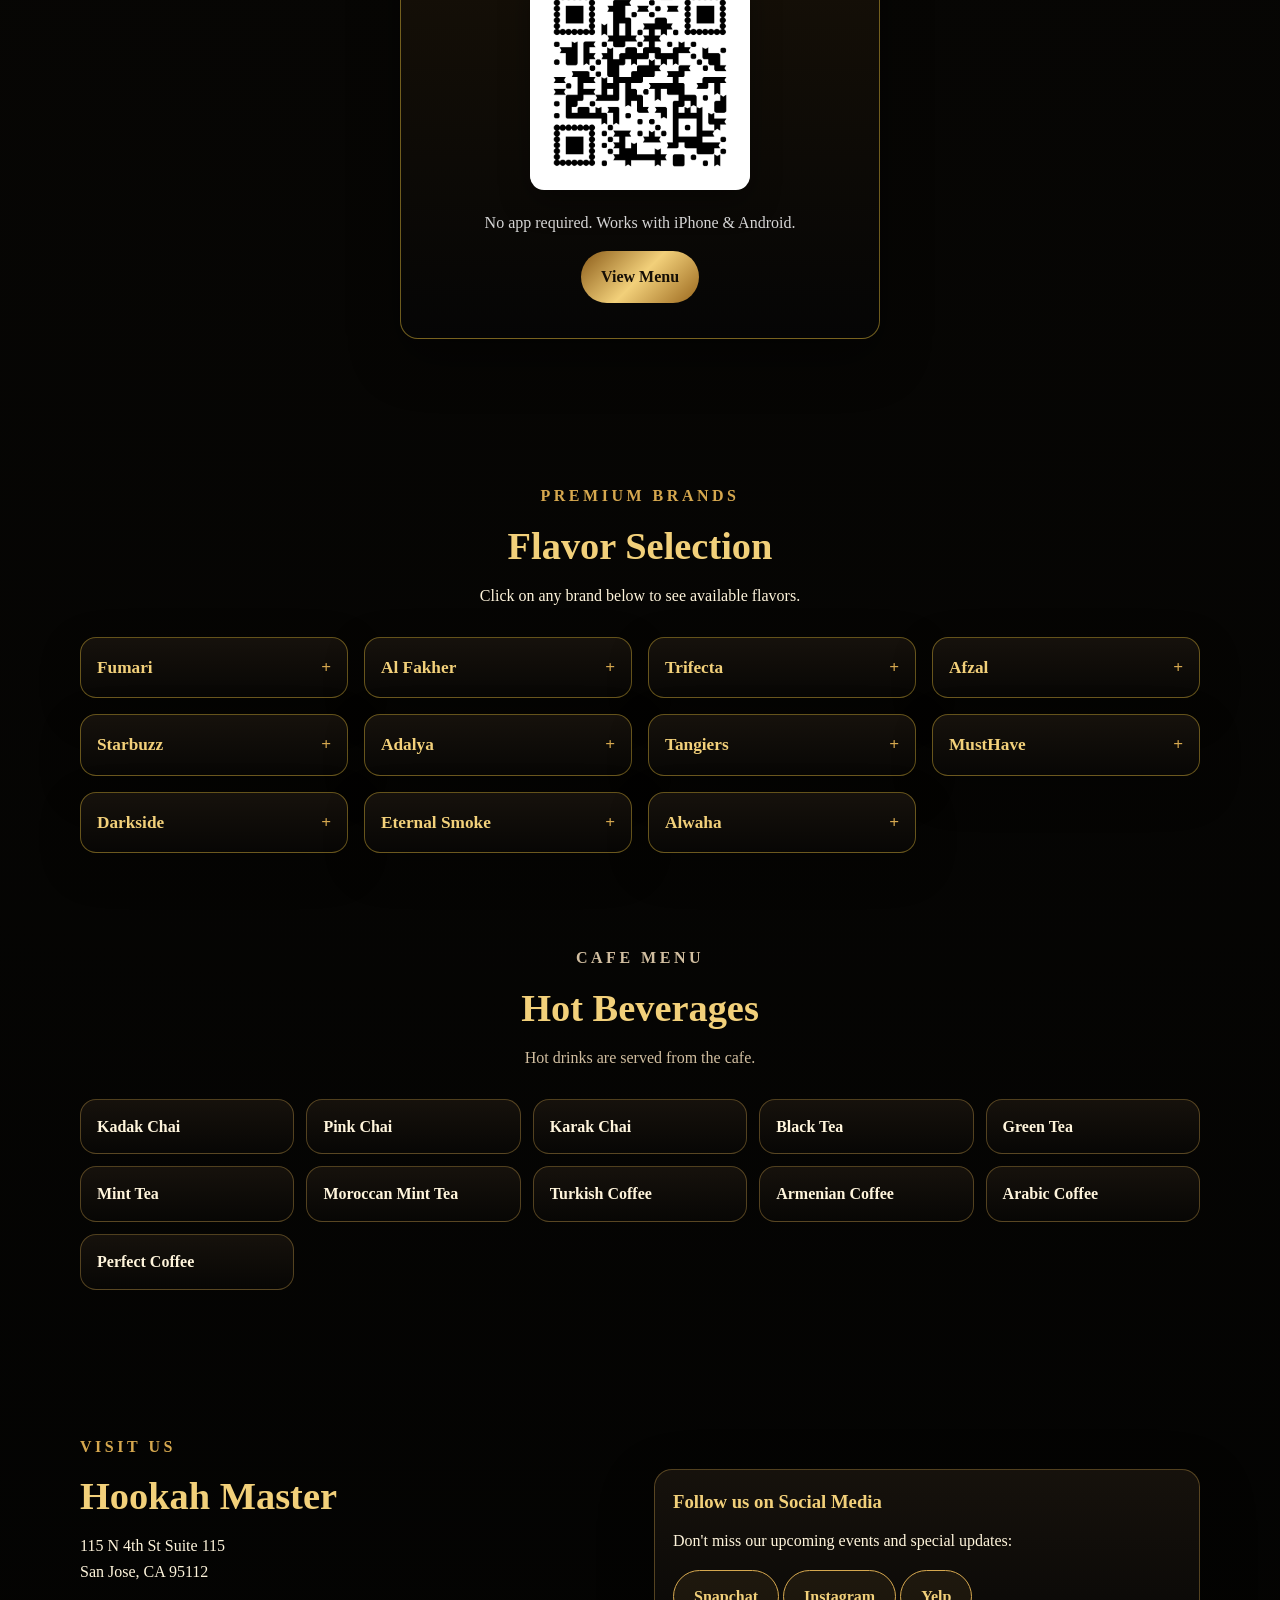
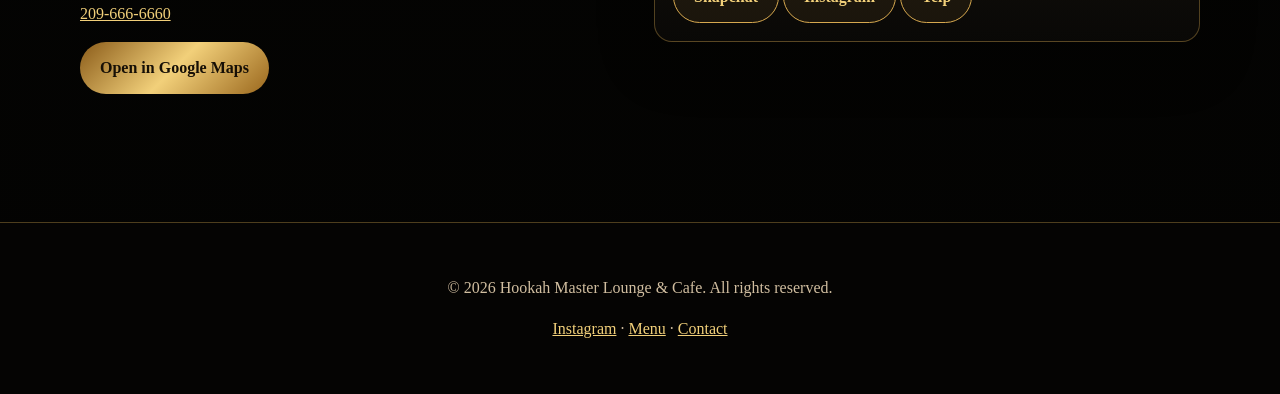
==== commit e1993e06: "Refactor specials section to promotions grid line 45 to 61 is the replacement" ====
--- a/index.html
+++ b/index.html
@@ -42,38 +42,23 @@
         <p>Tap any flyer to view it full size.</p>
       </div>
 
-      <div class="specials-grid">
-        <article class="special-card">
-          <a class="special-flyer-link" href="/assets/july-special.png" target="_blank" rel="noopener">
-            <img src="/assets/july-special.png" alt="4th of July Weekend Special flyer" loading="lazy" />
-          </a>
-          <div class="special-content">
-            <h3>4th of July Weekend Special</h3>
-            <ul class="special-list">
-              <li><span>Darkside</span><strong>$35 + tax</strong></li>
-              <li><span>MustHave</span><strong>$30 + tax</strong></li>
-              <li><span>Tangiers</span><strong>$30 + tax</strong></li>
-            </ul>
-            <a class="button" href="/assets/july-special.png" target="_blank" rel="noopener">View Full Flyer</a>
-          </div>
-        </article>
-
-        <article class="special-card">
-          <a class="special-flyer-link" href="/assets/tuesday-special.png" target="_blank" rel="noopener">
-            <img src="/assets/tuesday-special.png" alt="Every Tuesday Special flyer" loading="lazy" />
-          </a>
-          <div class="special-content">
-            <h3>Every Tuesday Special</h3>
-            <ul class="special-list">
-              <li><span>Every Tuesday</span><strong>3 PM - 7 PM</strong></li>
-              <li><span>Premium brands</span><strong>$15 + tax</strong></li>
-              <li><span>One hookah per person</span><strong>Regular price applies if shared</strong></li>
-            </ul>
-            <a class="button" href="/assets/tuesday-special.png" target="_blank" rel="noopener">View Full Flyer</a>
-          </div>
-        </article>
-      </div>
-    </section>
+     <section class="section specials-section" id="specials">
+  <div class="section-heading">
+    <p class="eyebrow">Current Specials</p>
+    <h2>Promotions</h2>
+    <p>Tap any flyer to view it full size.</p>
+  </div>
+
+  <div class="promo-grid">
+    <a class="promo-card" href="assets/promotions/promo1.jpg" target="_blank" rel="noopener">
+      <img src="assets/promotions/promo1.jpg" alt="Hookah Master promotion 1" loading="lazy">
+    </a>
+
+    <a class="promo-card" href="assets/promotions/promo2.jpg" target="_blank" rel="noopener">
+      <img src="assets/promotions/promo2.jpg" alt="Hookah Master promotion 2" loading="lazy">
+    </a>
+  </div>
+     </section>
 
 
     <section class="section qr-section">
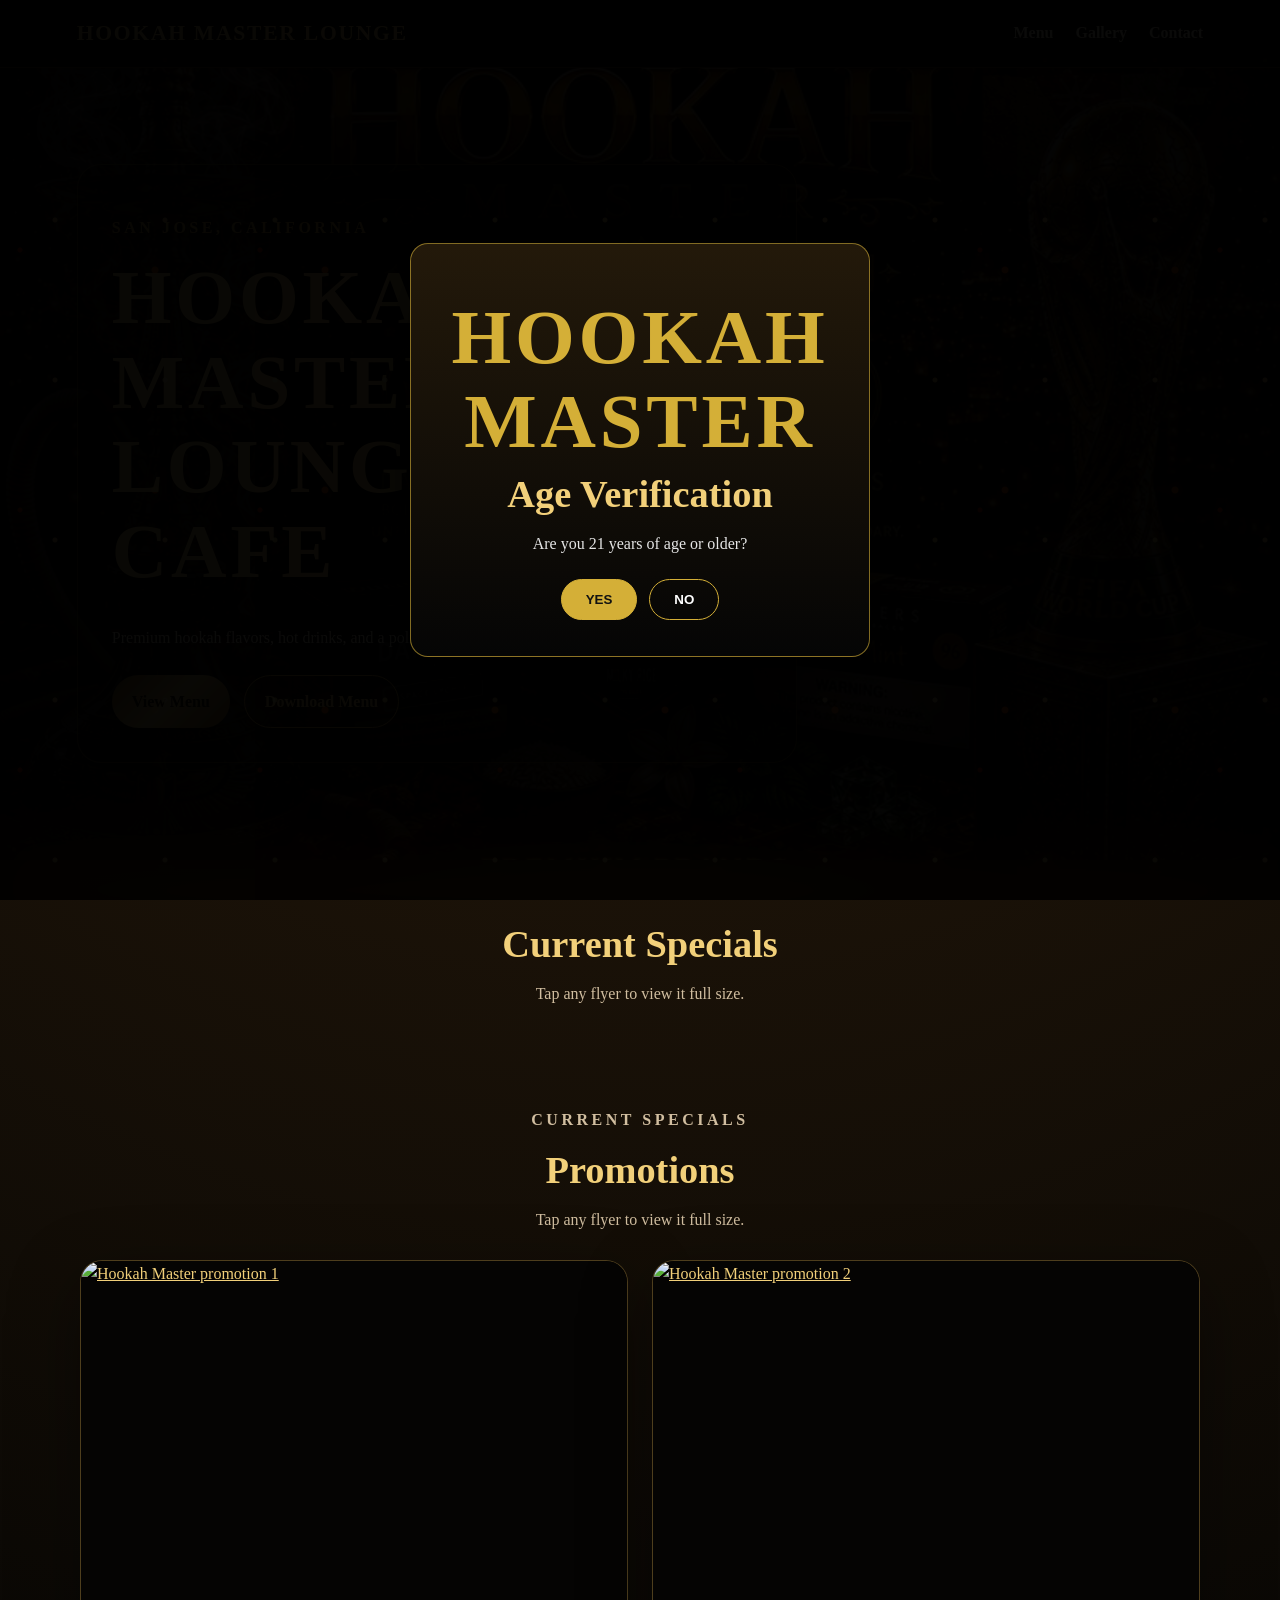
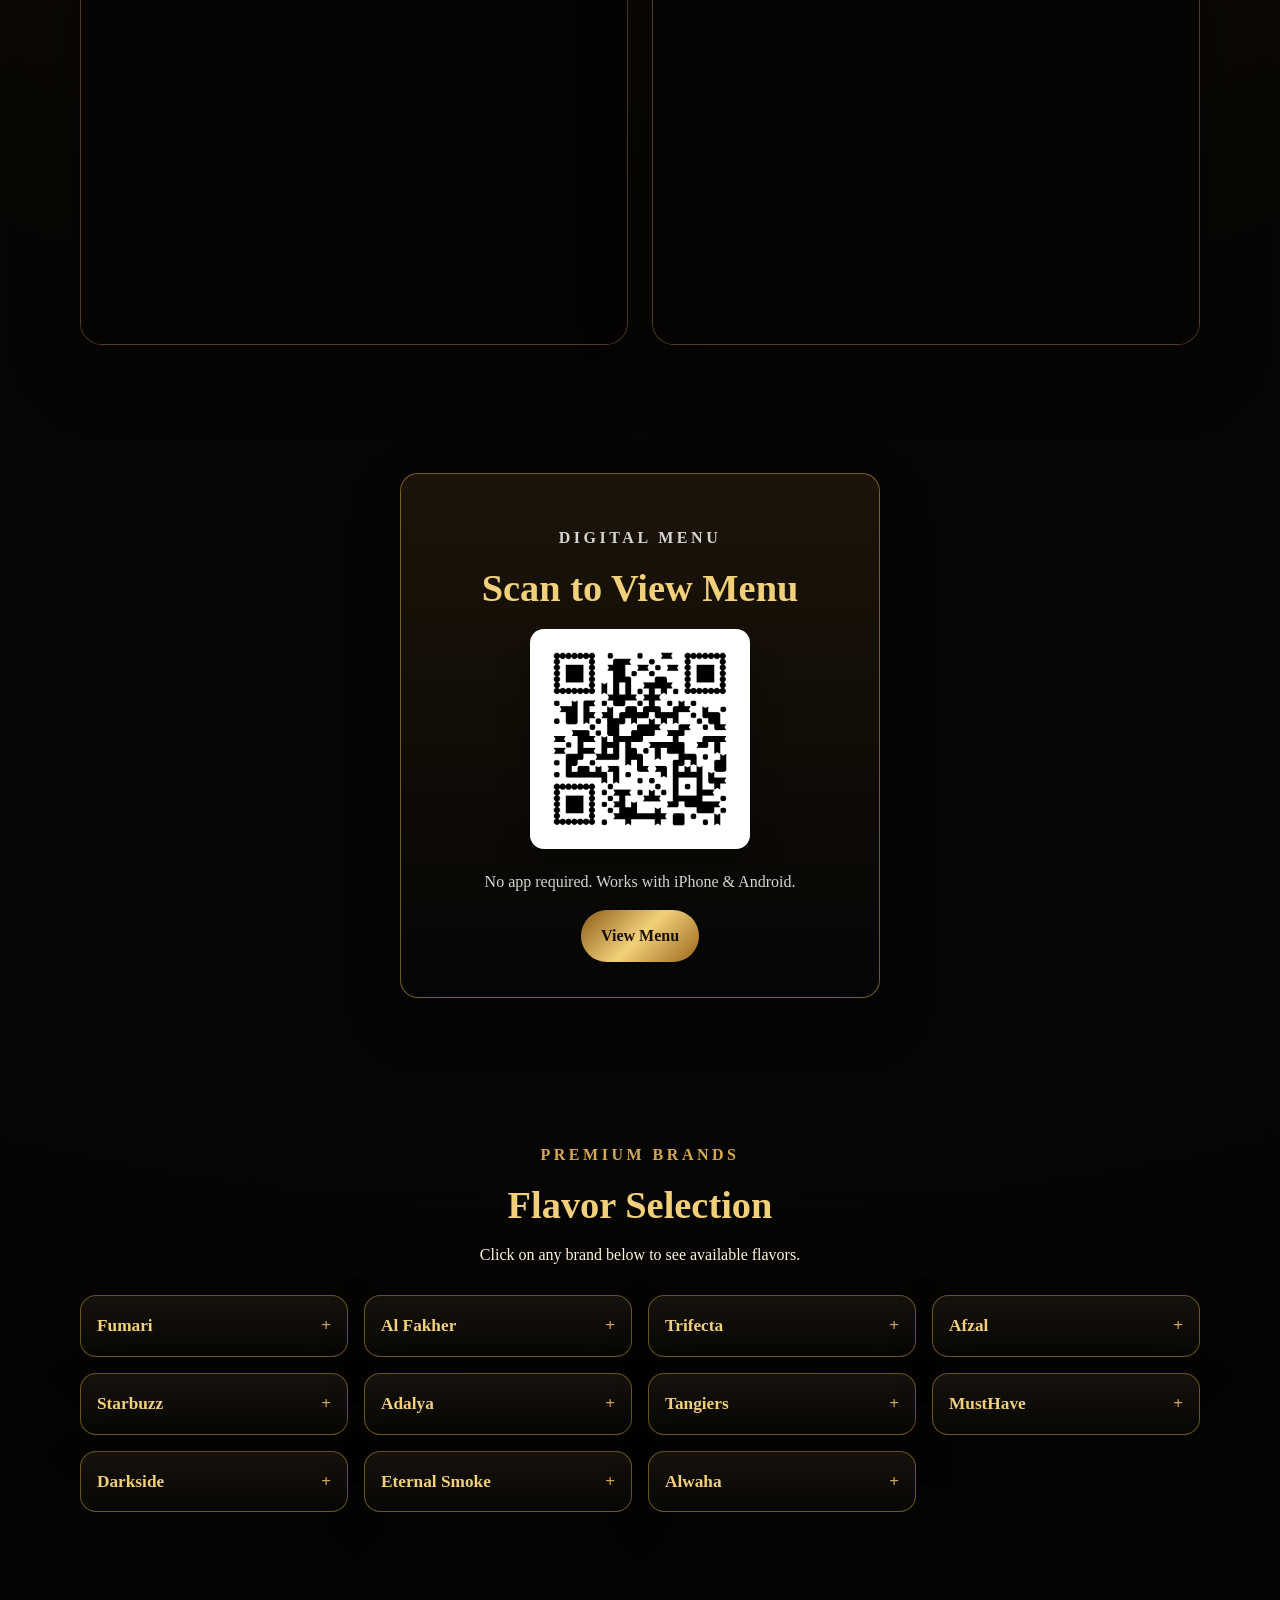
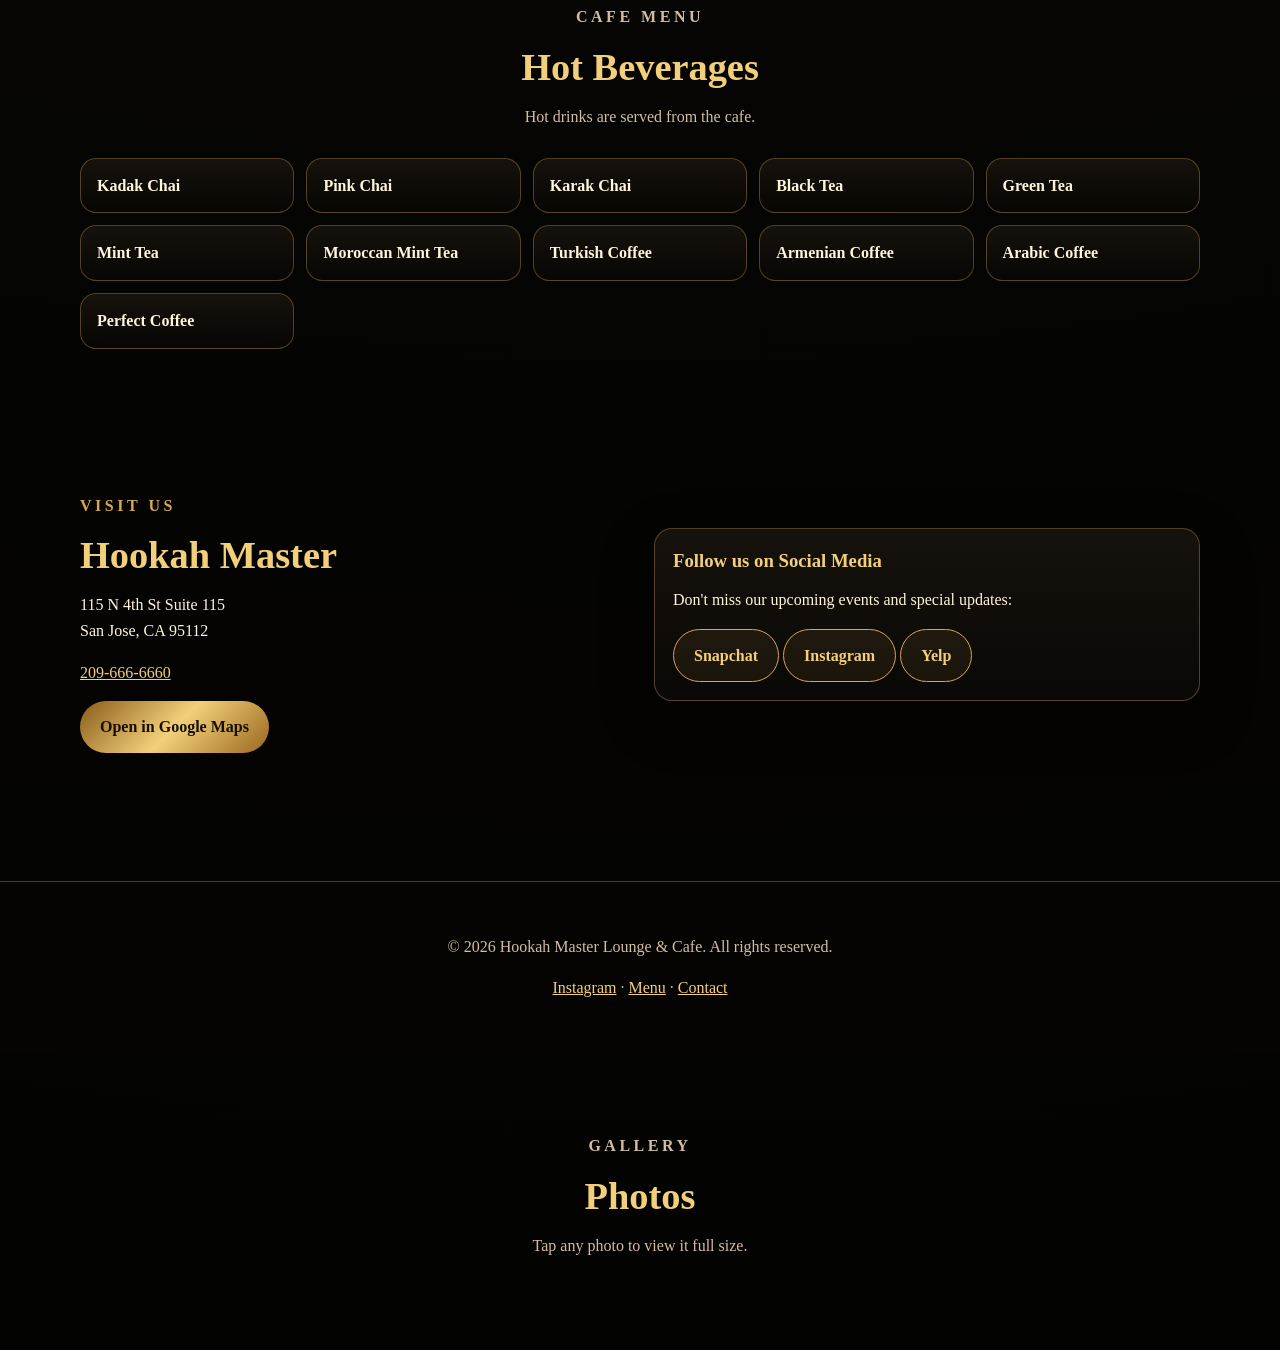
==== commit 32d3a5b8: "Update index.html" ====
--- a/index.html
+++ b/index.html
@@ -370,3 +370,15 @@
   <script src="/age-check.js"></script>
 </body>
 </html>
+
+
+
+<section class="section gallery-section" id="gallery">
+  <div class="section-heading">
+    <p class="eyebrow">Gallery</p>
+    <h2>Photos</h2>
+    <p>Tap any photo to view it full size.</p>
+  </div>
+
+  <div class="gallery-grid" id="galleryGrid"></div>
+</section>
--- a/style.css
+++ b/style.css
@@ -665,3 +665,72 @@
     transform:translateY(-80vh) translateX(4vw);
   }
 }
+
+/* ===== Mobile-friendly promotion images ===== */
+
+.promo-grid {
+  display: grid;
+  grid-template-columns: repeat(2, minmax(0, 1fr));
+  gap: 24px;
+}
+
+.promo-card {
+  display: block;
+  overflow: hidden;
+  border-radius: 22px;
+  border: 1px solid var(--line);
+  background: #050403;
+  box-shadow: 0 22px 70px rgba(0,0,0,.4);
+}
+
+.promo-card img {
+  width: 100%;
+  aspect-ratio: 4 / 5;
+  object-fit: contain;
+  display: block;
+  background: #050403;
+}
+
+@media (max-width: 850px) {
+  .promo-grid {
+    grid-template-columns: 1fr;
+  }
+
+  .promo-card {
+    max-width: 680px;
+    margin: 0 auto;
+  }
+}
+
+
+/* ===== Mobile-friendly gallery ===== */
+
+.gallery-grid {
+  display: grid;
+  grid-template-columns: repeat(3, minmax(0, 1fr));
+  gap: 16px;
+}
+
+.gallery-item {
+  display: block;
+  aspect-ratio: 1 / 1;
+  overflow: hidden;
+  border-radius: 18px;
+  border: 1px solid var(--line);
+  background: #050403;
+}
+
+.gallery-item img {
+  width: 100%;
+  height: 100%;
+  object-fit: cover;
+  display: block;
+}
+
+/* Phone gallery: 2 photos per row */
+@media (max-width: 650px) {
+  .gallery-grid {
+    grid-template-columns: repeat(2, minmax(0, 1fr));
+    gap: 10px;
+  }
+}
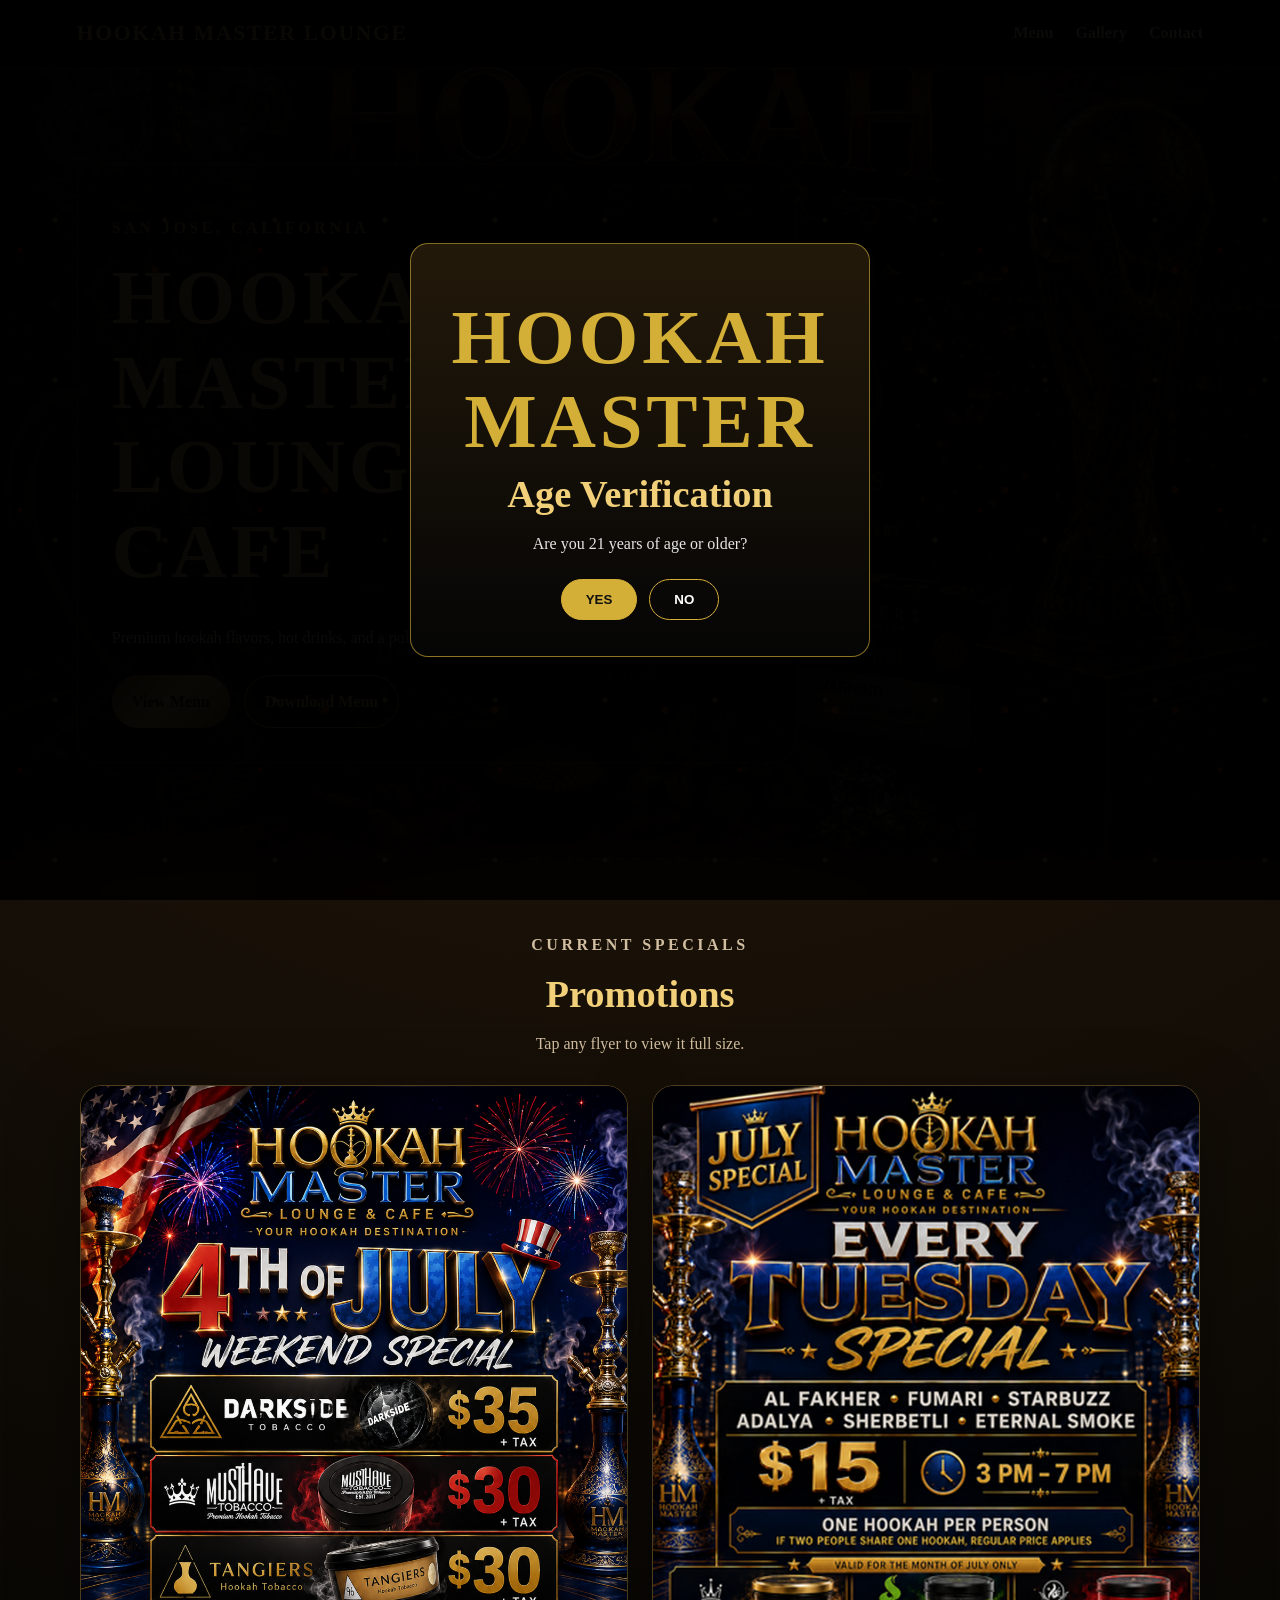
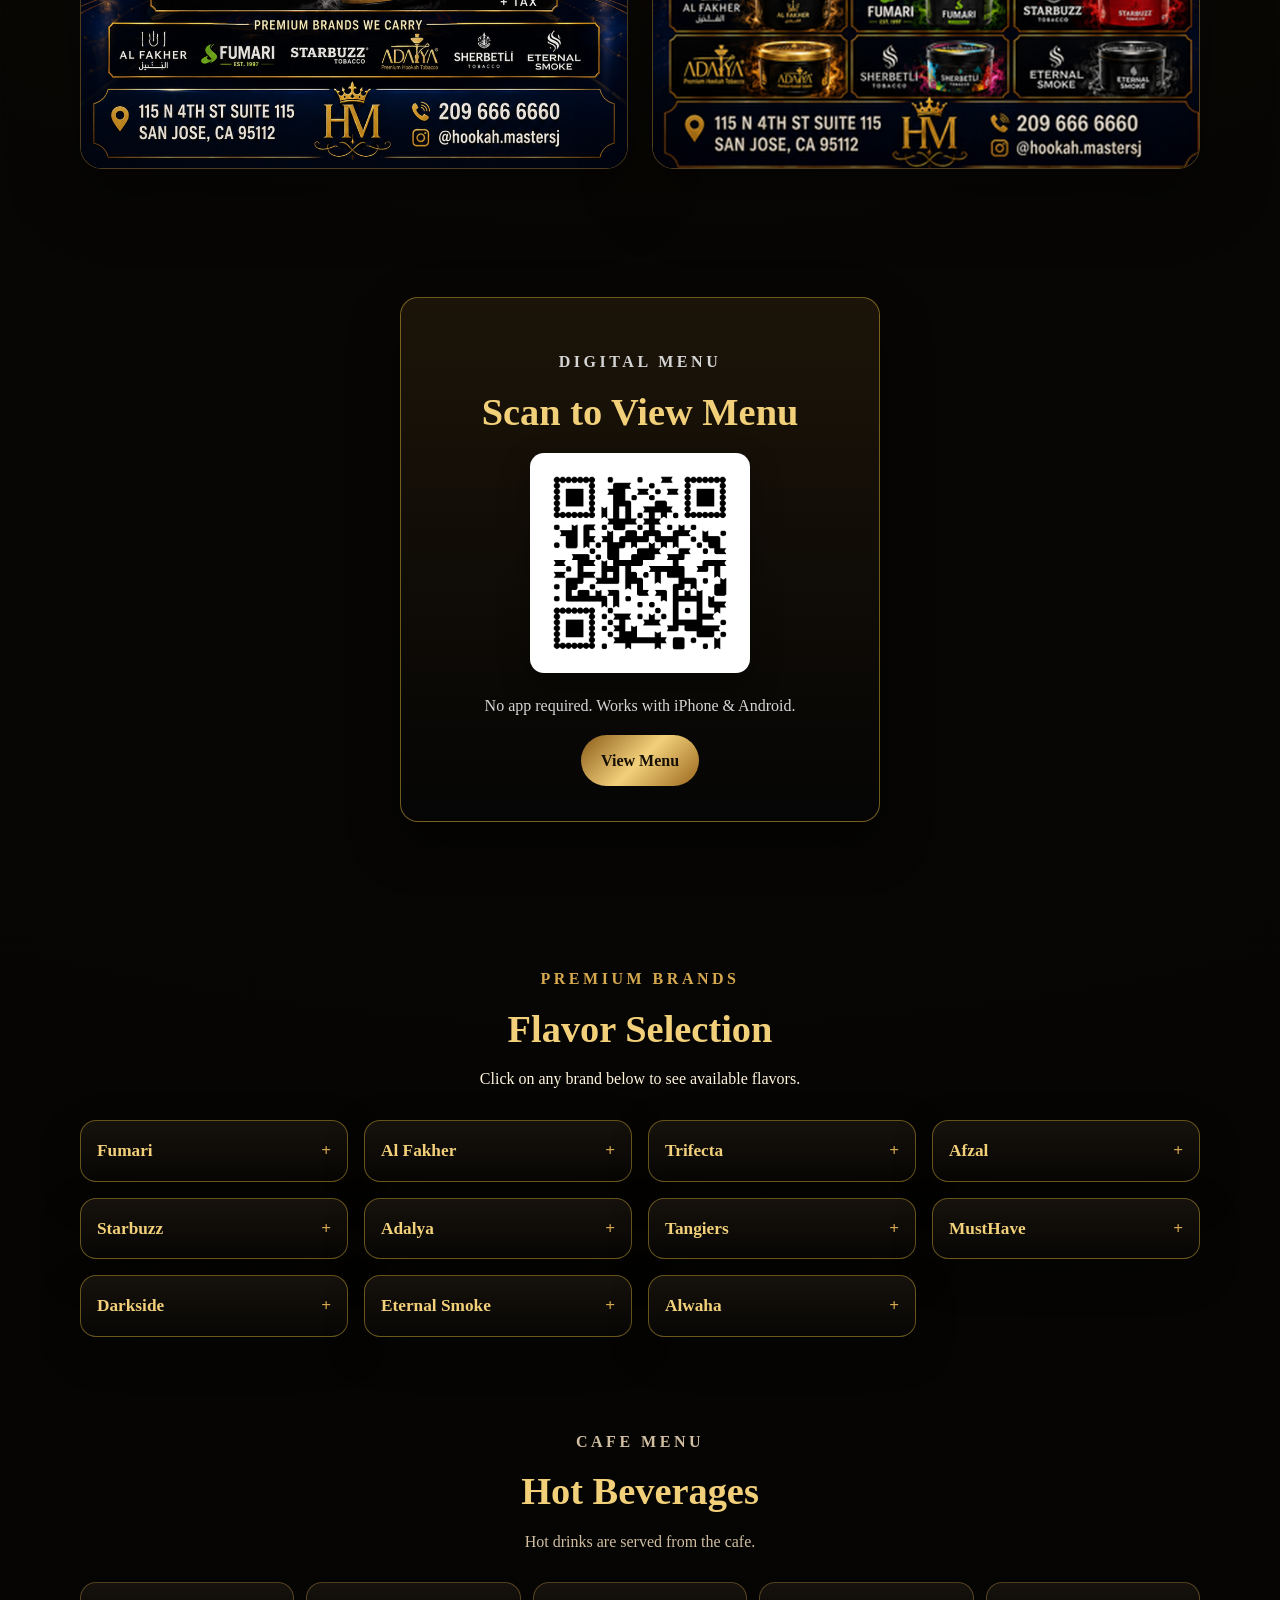
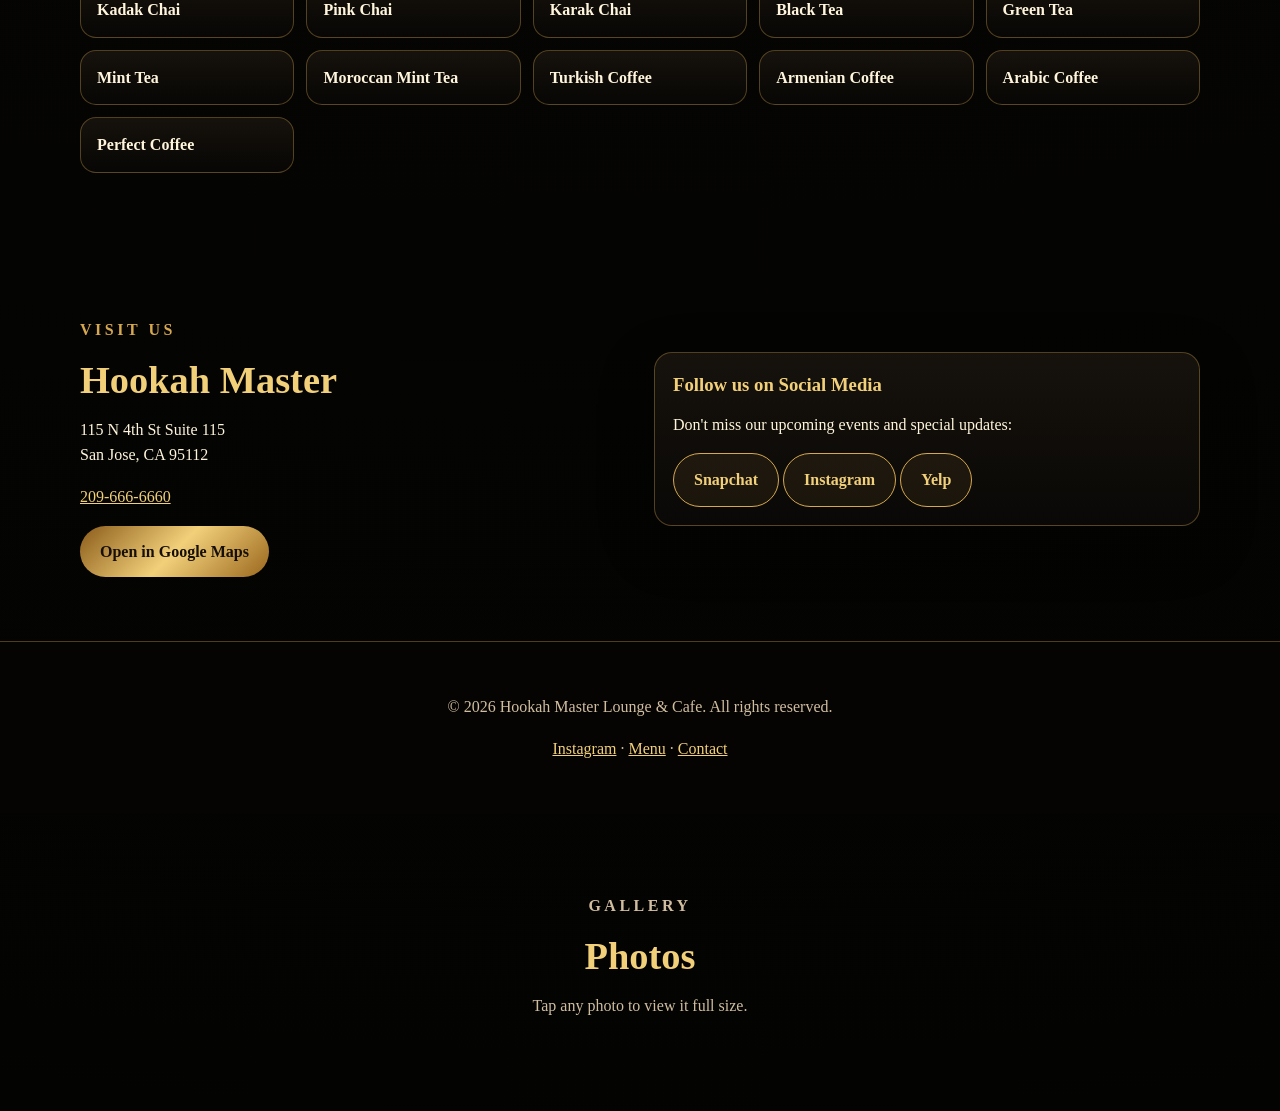
==== commit 8f502f3d: "Refactor specials section to include promotions Updated the specials section to include promotions a" ====
--- a/index.html
+++ b/index.html
@@ -36,13 +36,7 @@
       </div>
     </section>
 
-    <section class="section specials-section" id="specials">
-      <div class="section-heading">
-        <h2>Current Specials</h2>
-        <p>Tap any flyer to view it full size.</p>
-      </div>
-
-     <section class="section specials-section" id="specials">
+   <section class="section specials-section" id="specials">
   <div class="section-heading">
     <p class="eyebrow">Current Specials</p>
     <h2>Promotions</h2>
@@ -58,8 +52,7 @@
       <img src="assets/promotions/promo2.jpg" alt="Hookah Master promotion 2" loading="lazy">
     </a>
   </div>
-     </section>
-
+</section>
 
     <section class="section qr-section">
       <div class="qr-card">
@@ -368,6 +361,7 @@
 
   <script src="/script.js"></script>
   <script src="/age-check.js"></script>
+  <script src="gallery.js"></script>
 </body>
 </html>
 
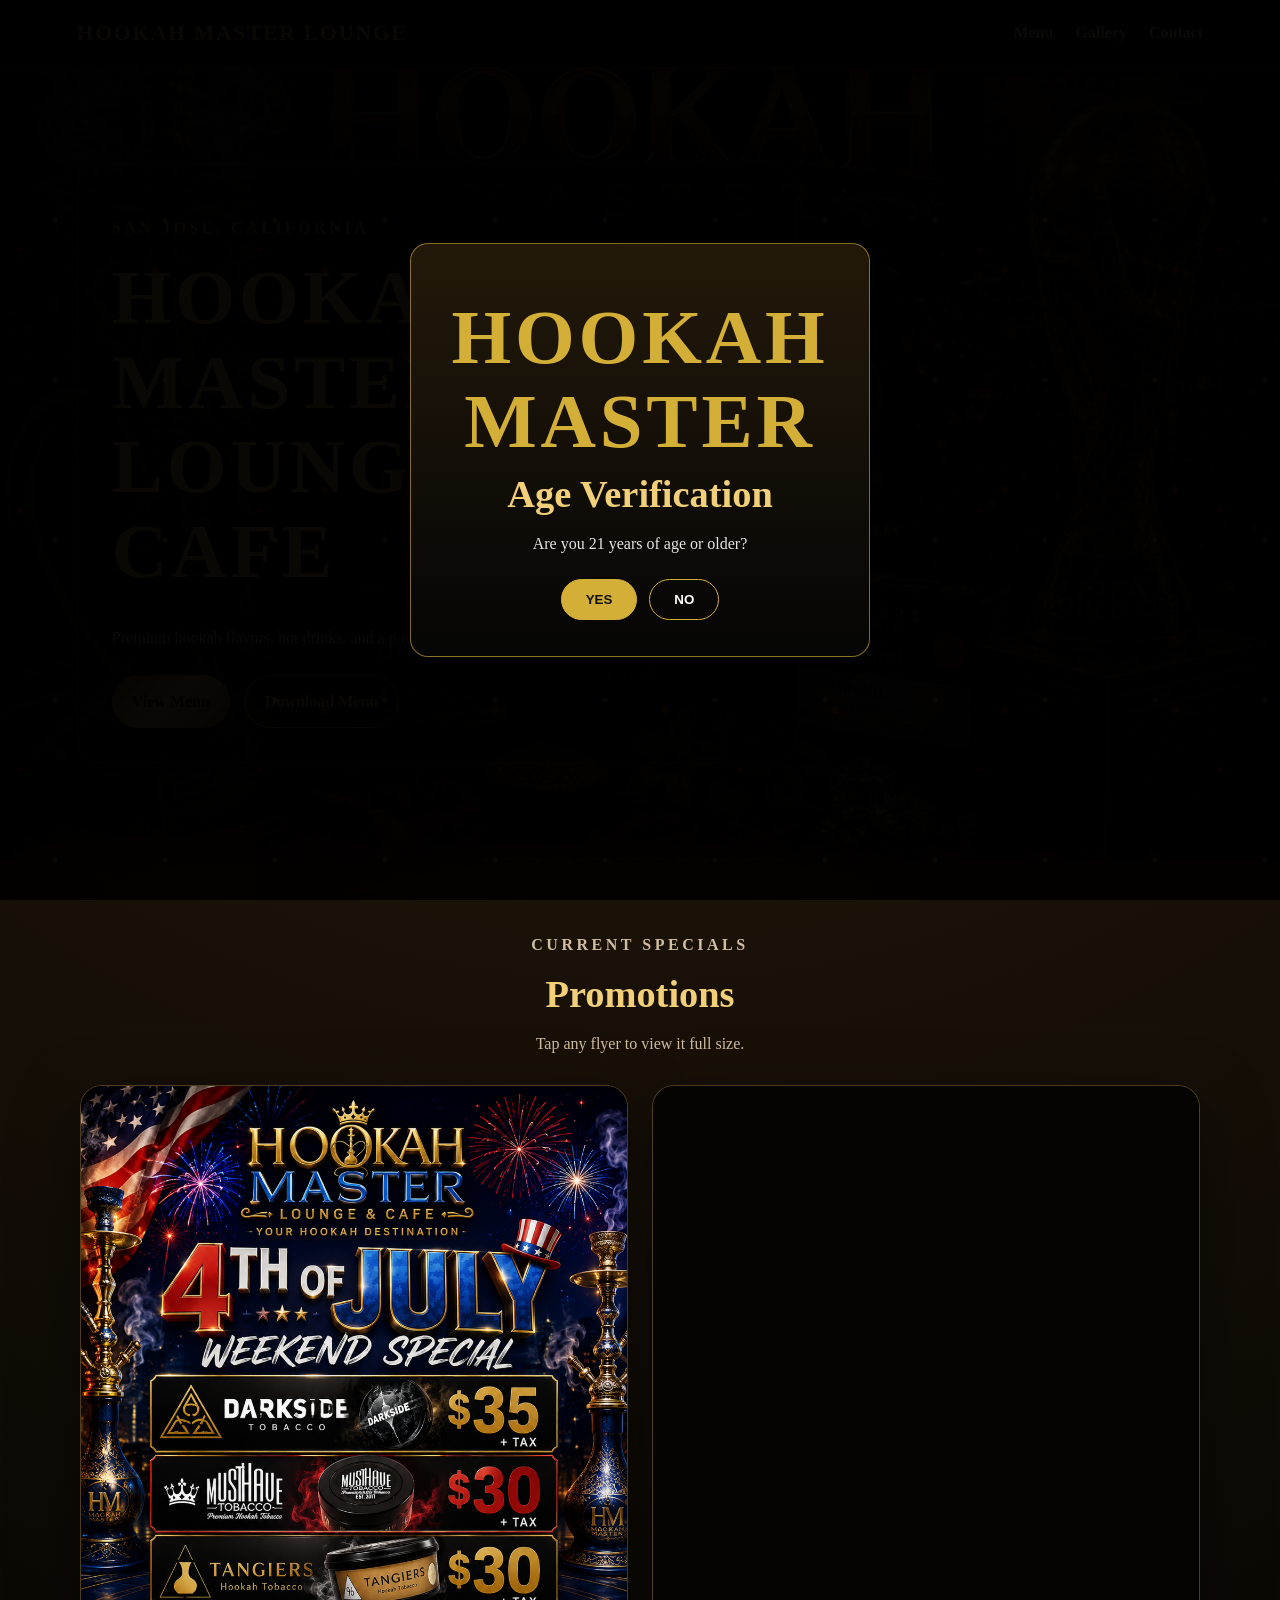
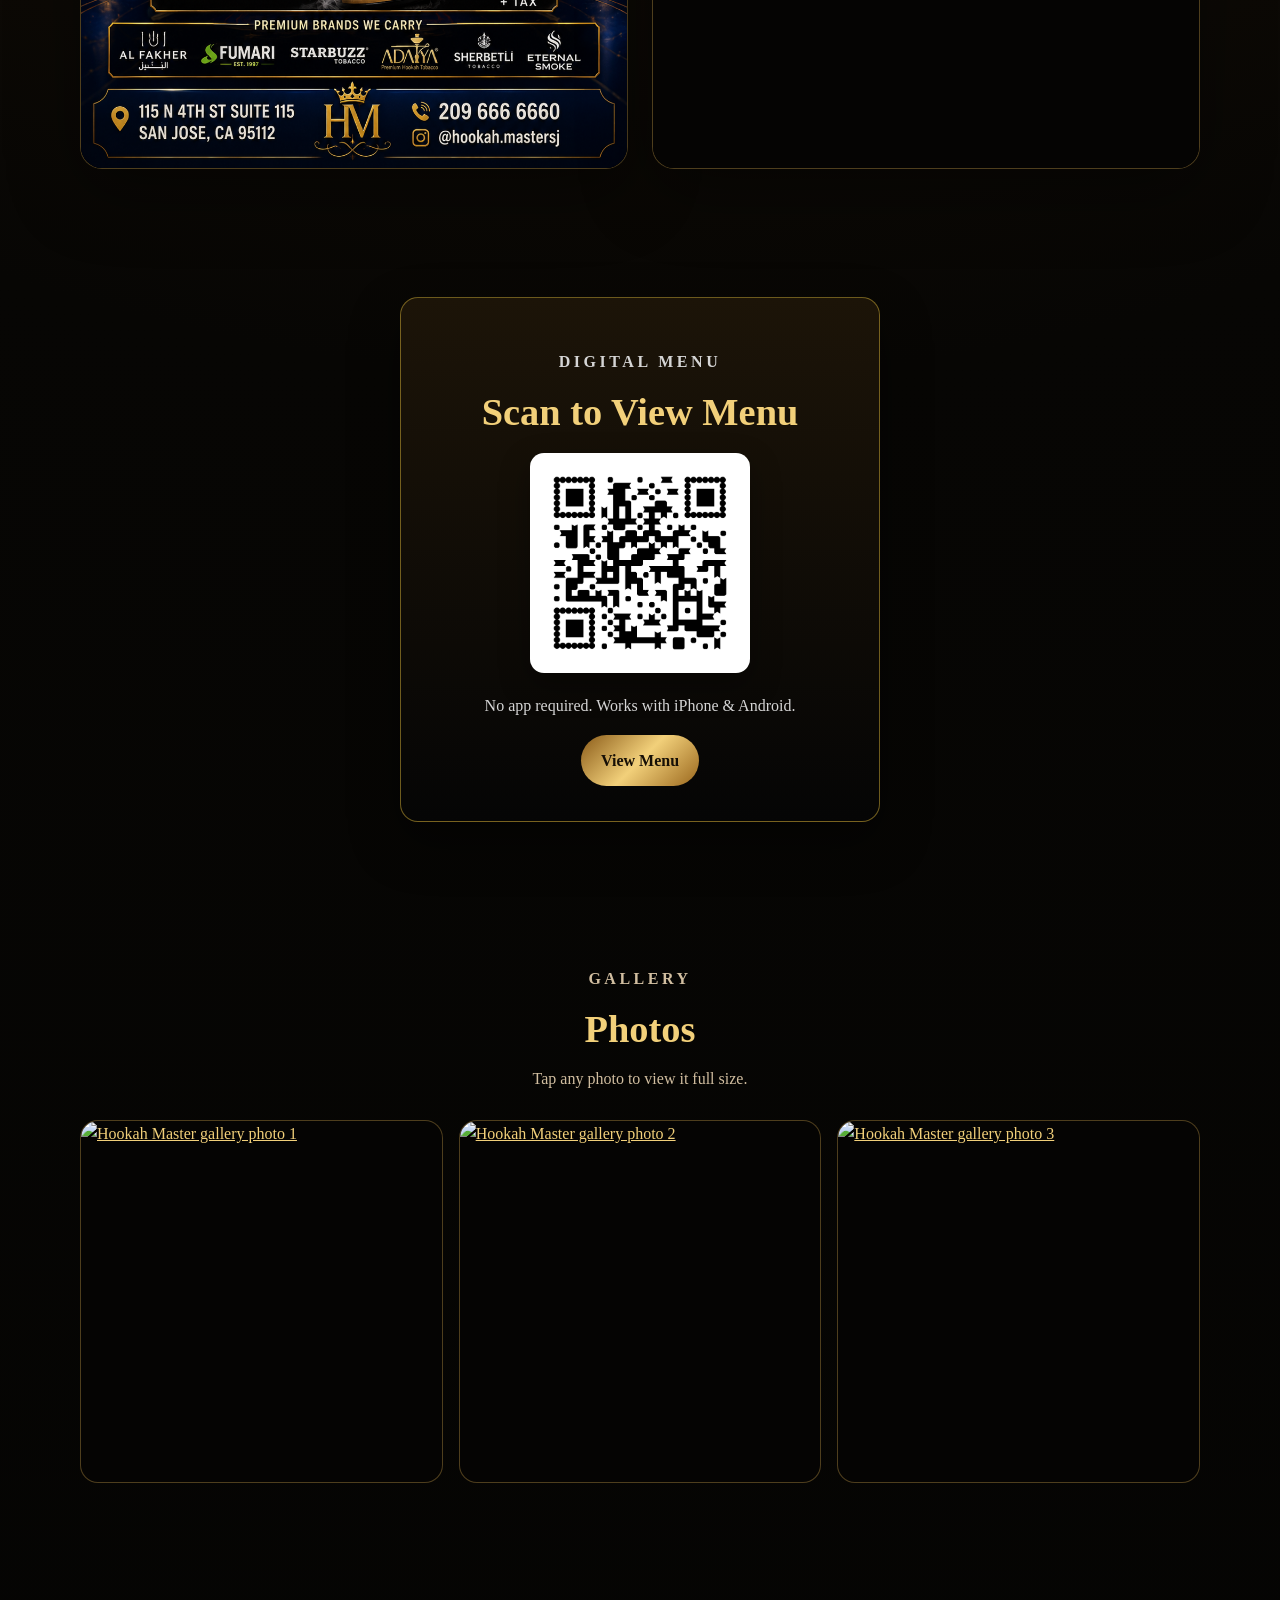
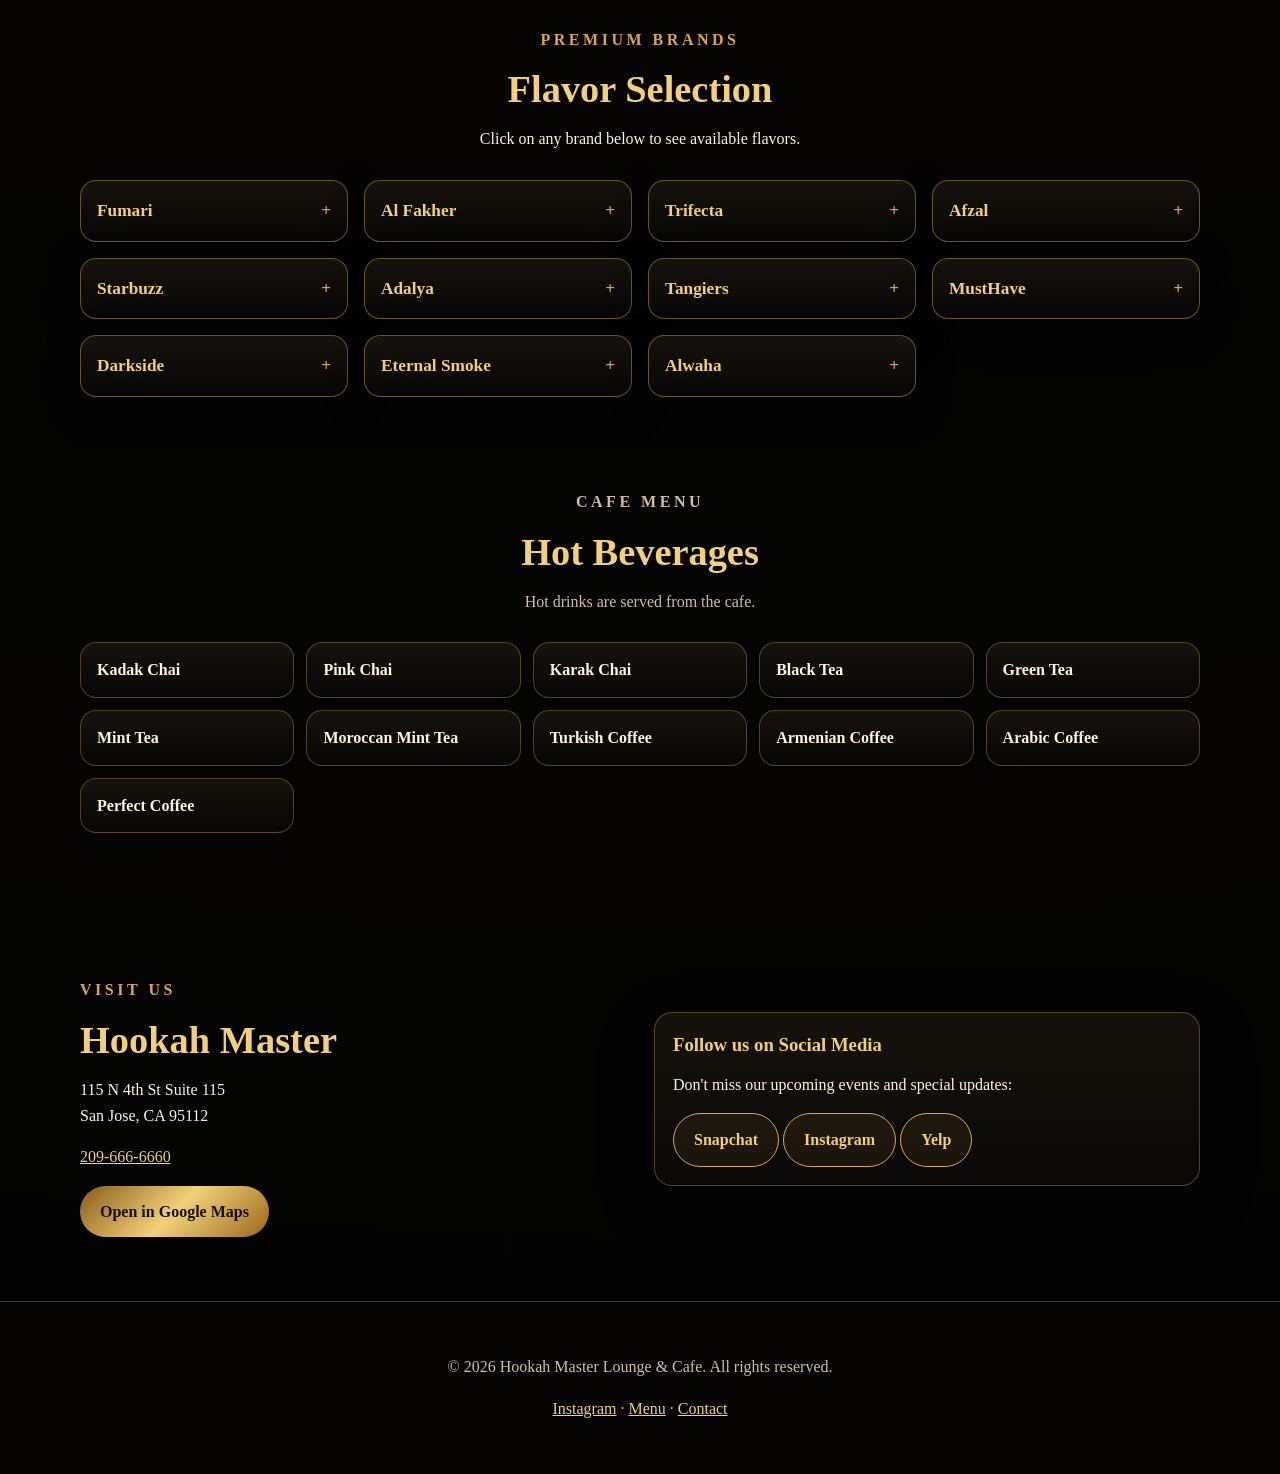
==== commit 7107af4d: "Update index.html" ====
--- a/index.html
+++ b/index.html
@@ -10,8 +10,8 @@
 </head>
 
 <body>
-
-<div class="fire-embers" aria-hidden="true"></div>  
+  <div class="fire-embers" aria-hidden="true"></div>
+
   <header class="site-header">
     <a class="brand" href="/">Hookah Master Lounge</a>
     <nav>
@@ -24,7 +24,7 @@
   <main>
     <section class="hero">
       <div class="hero-overlay"></div>
-      <img src="/assets/hero.jpg" alt="Hookah Master Lounge and Cafe premium brands and address" />
+      <img src="/assets/hero.jpg" alt="Hookah Master Lounge and Cafe" />
       <div class="hero-card">
         <p class="eyebrow">San Jose, California</p>
         <h1>Hookah Master Lounge & Cafe</h1>
@@ -36,23 +36,23 @@
       </div>
     </section>
 
-   <section class="section specials-section" id="specials">
-  <div class="section-heading">
-    <p class="eyebrow">Current Specials</p>
-    <h2>Promotions</h2>
-    <p>Tap any flyer to view it full size.</p>
-  </div>
-
-  <div class="promo-grid">
-    <a class="promo-card" href="assets/promotions/promo1.jpg" target="_blank" rel="noopener">
-      <img src="assets/promotions/promo1.jpg" alt="Hookah Master promotion 1" loading="lazy">
-    </a>
-
-    <a class="promo-card" href="assets/promotions/promo2.jpg" target="_blank" rel="noopener">
-      <img src="assets/promotions/promo2.jpg" alt="Hookah Master promotion 2" loading="lazy">
-    </a>
-  </div>
-</section>
+    <section class="section specials-section" id="specials">
+      <div class="section-heading">
+        <p class="eyebrow">Current Specials</p>
+        <h2>Promotions</h2>
+        <p>Tap any flyer to view it full size.</p>
+      </div>
+
+      <div class="promo-grid">
+        <a class="promo-card" href="/assets/promotions/promo1.jpg" target="_blank" rel="noopener">
+          <img src="/assets/promotions/promo1.jpg" alt="Hookah Master promotion 1" loading="lazy" decoding="async">
+        </a>
+
+        <a class="promo-card" href="/assets/promotions/promo2.jpg" target="_blank" rel="noopener">
+          <img src="/assets/promotions/promo2.jpg" alt="Hookah Master promotion 2" loading="lazy" decoding="async">
+        </a>
+      </div>
+    </section>
 
     <section class="section qr-section">
       <div class="qr-card">
@@ -62,6 +62,16 @@
         <p>No app required. Works with iPhone & Android.</p>
         <a class="button primary" href="/menu/">View Menu</a>
       </div>
+    </section>
+
+    <section class="section gallery-section" id="gallery">
+      <div class="section-heading">
+        <p class="eyebrow">Gallery</p>
+        <h2>Photos</h2>
+        <p>Tap any photo to view it full size.</p>
+      </div>
+
+      <div class="gallery-grid" id="galleryGrid"></div>
     </section>
 
     <section class="section intro">
@@ -330,7 +340,6 @@
       </div>
     </section>
 
-
     <section class="split section">
       <div>
         <p class="eyebrow">Visit Us</p>
@@ -361,18 +370,6 @@
 
   <script src="/script.js"></script>
   <script src="/age-check.js"></script>
-  <script src="gallery.js"></script>
+  <script src="/gallery.js"></script>
 </body>
 </html>
-
-
-
-<section class="section gallery-section" id="gallery">
-  <div class="section-heading">
-    <p class="eyebrow">Gallery</p>
-    <h2>Photos</h2>
-    <p>Tap any photo to view it full size.</p>
-  </div>
-
-  <div class="gallery-grid" id="galleryGrid"></div>
-</section>
